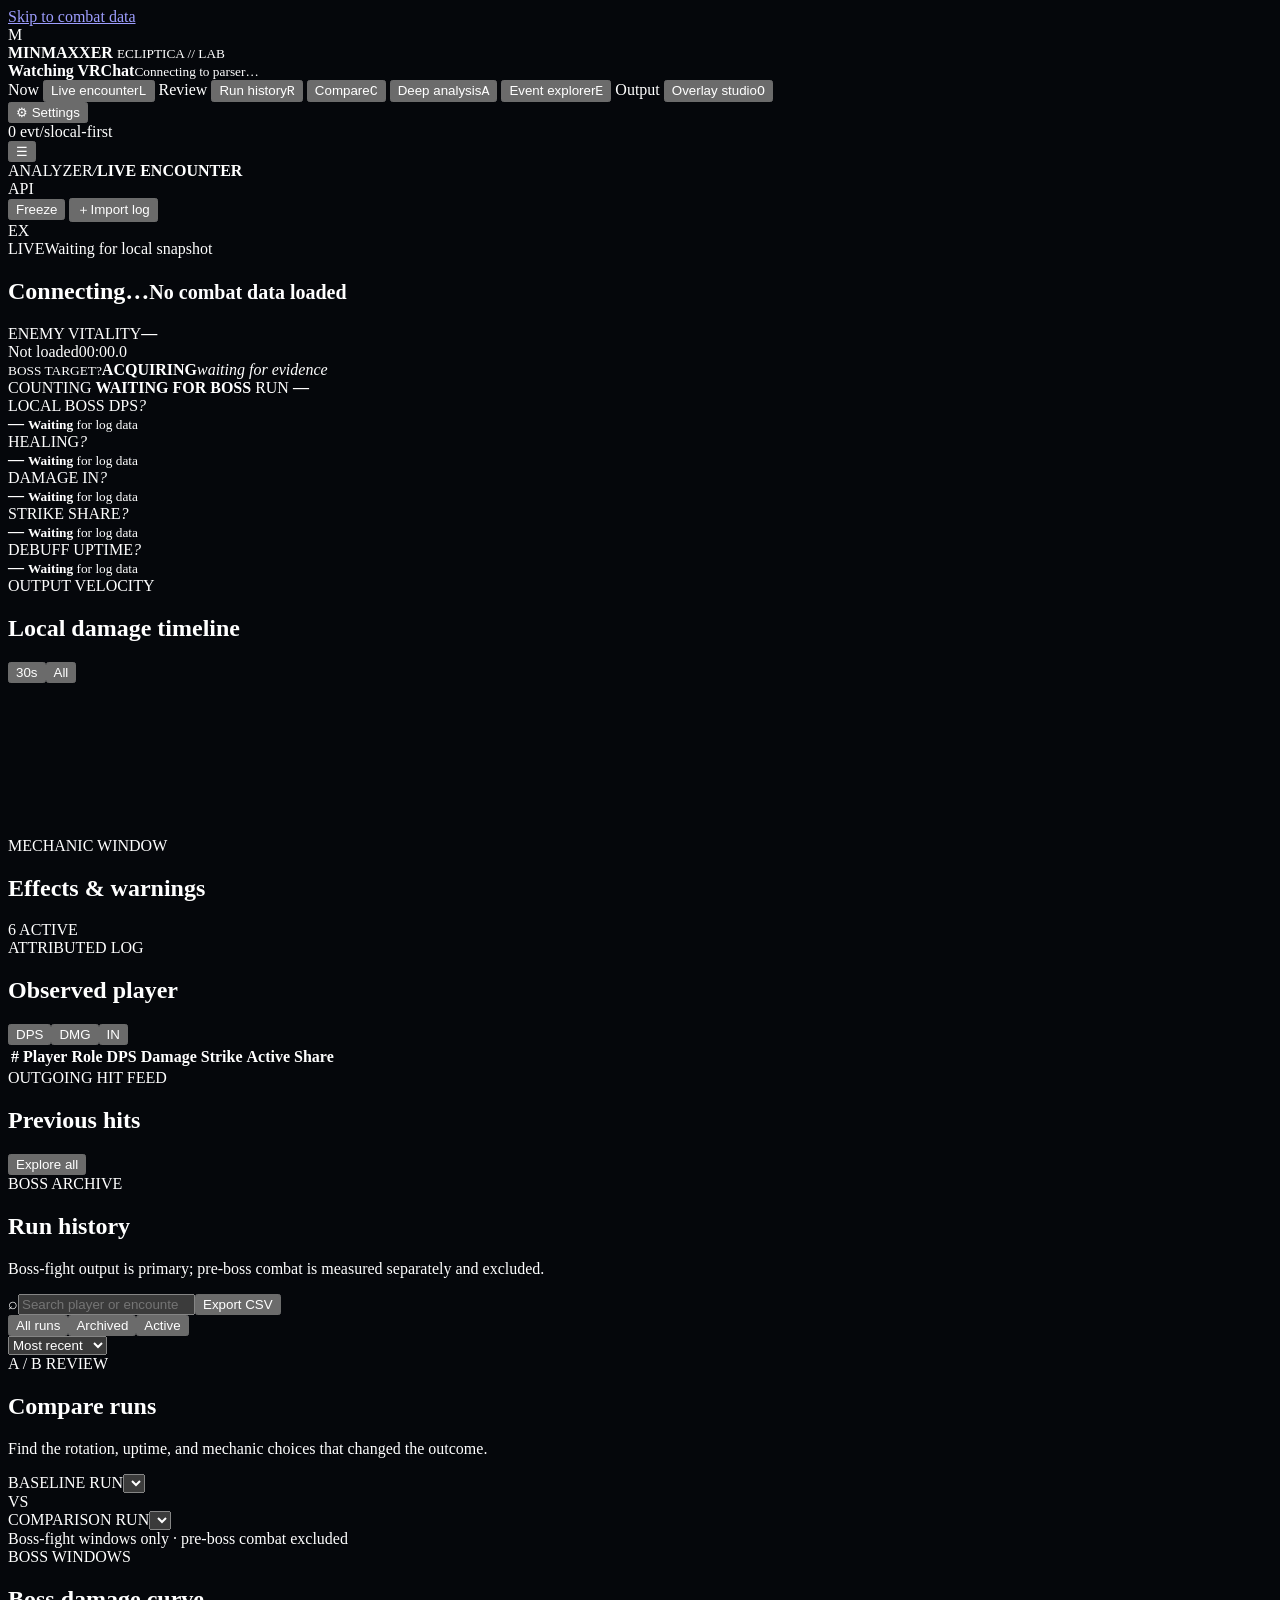
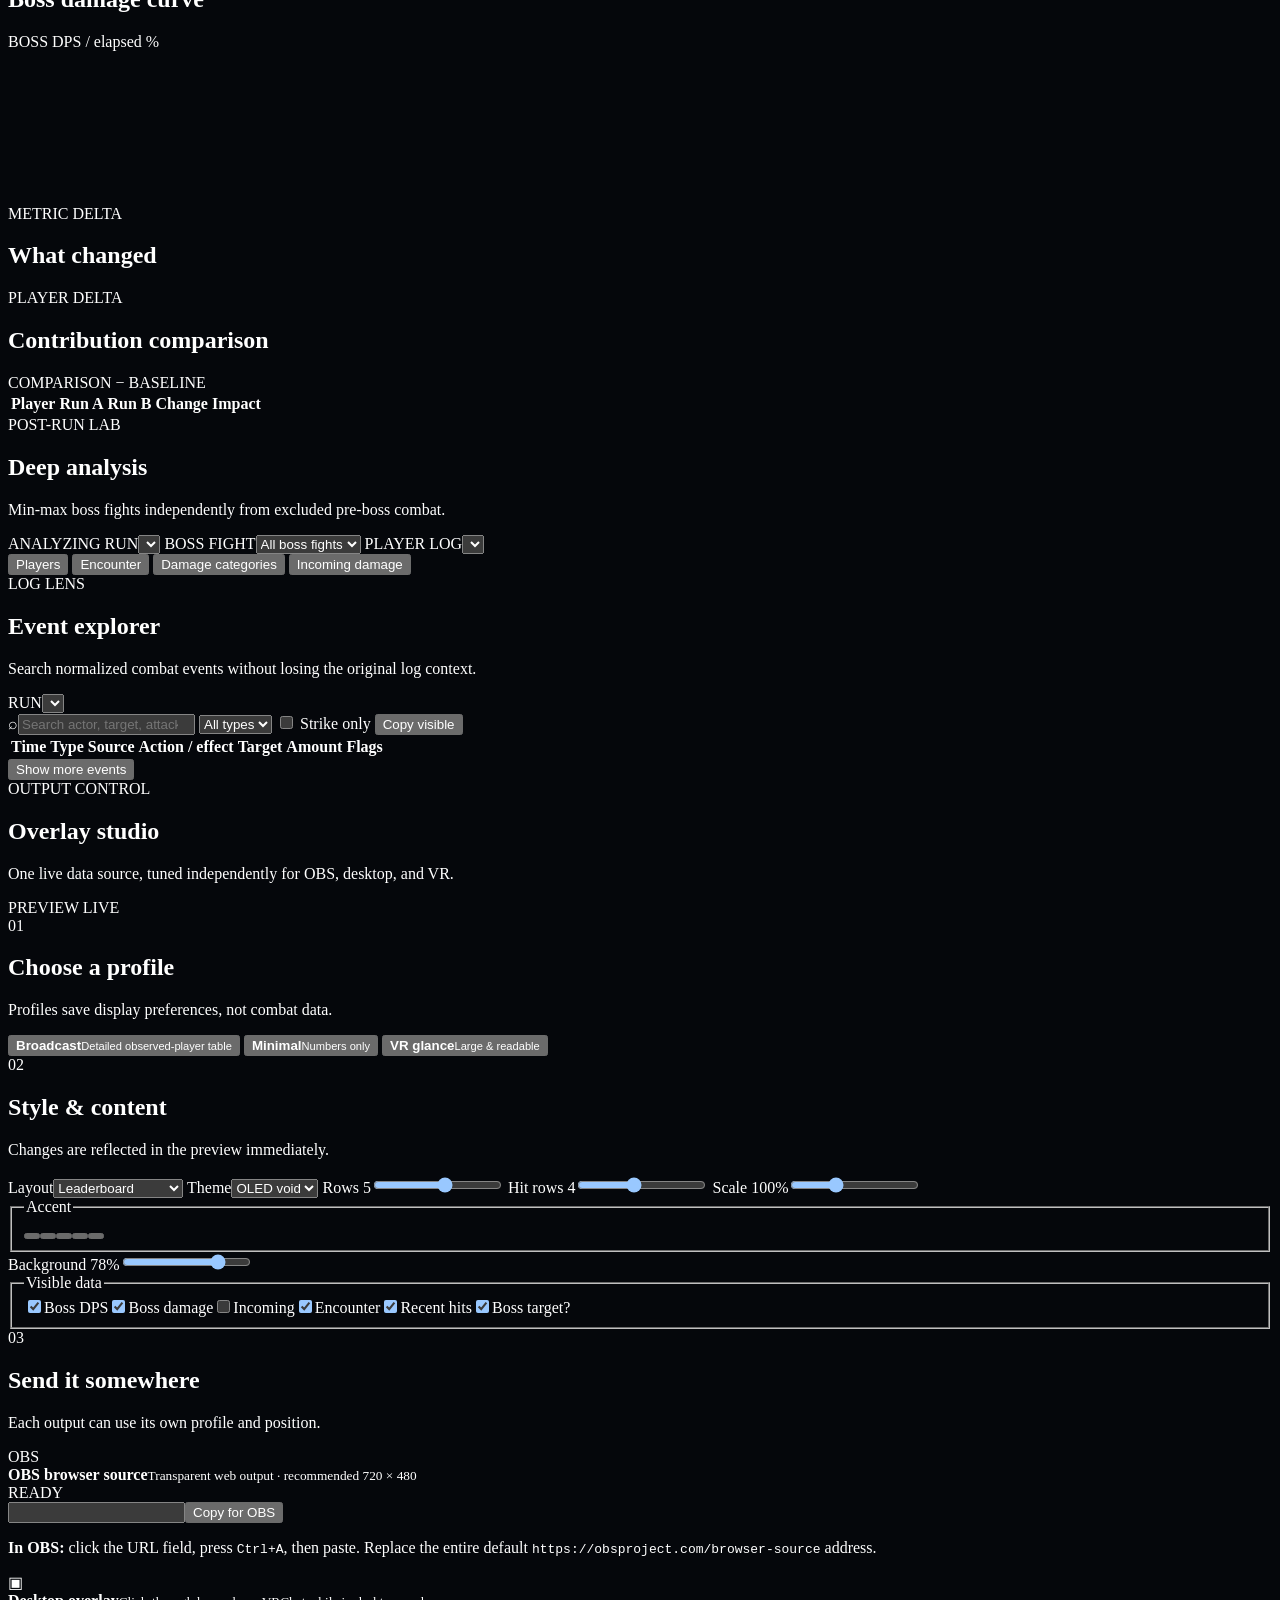
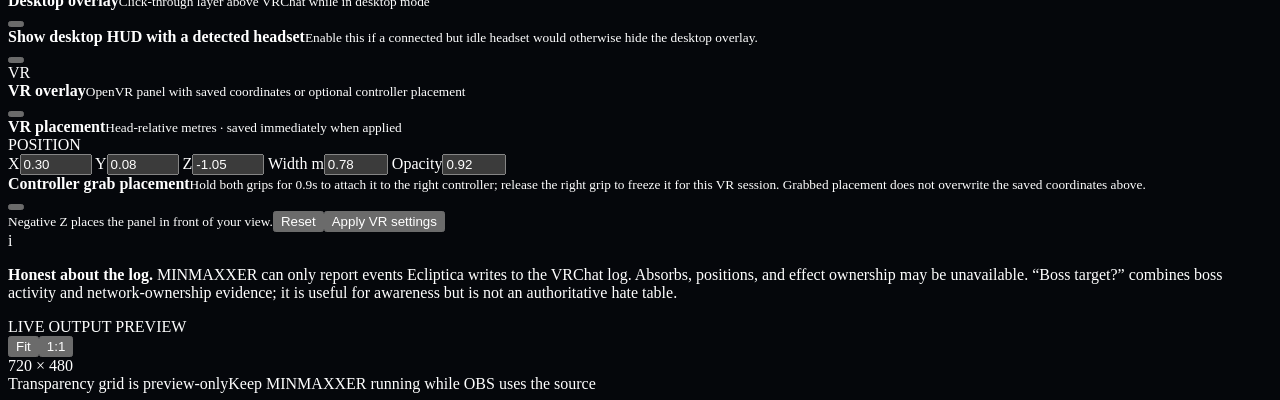
==== ui/index.html @ a49b38ba "Harden OBS overlay idle and reconnect states" ====
<!doctype html>
<html lang="en">
<head>
  <meta charset="utf-8">
  <meta name="viewport" content="width=device-width, initial-scale=1, viewport-fit=cover">
  <meta name="color-scheme" content="dark">
  <meta name="theme-color" content="#080b11">
  <meta name="description" content="MINMAXXER — a lightweight Ecliptica combat analyzer for VRChat.">
  <title>MINMAXXER // Ecliptica Combat Analysis</title>
  <style>html,body{background:#05070b;color-scheme:dark}</style>
  <link rel="stylesheet" href="/style.css">
</head>
<body>
  <a class="skip-link" href="#mainContent">Skip to combat data</a>

  <div id="appShell" class="app-shell">
    <aside class="sidebar" id="sidebar" aria-label="Primary navigation">
      <div class="brand" aria-label="MINMAXXER home">
        <div class="brand-mark" aria-hidden="true"><span>M</span><i></i></div>
        <div>
          <strong>MINMAXXER</strong>
          <small>ECLIPTICA // LAB</small>
        </div>
      </div>

      <div class="source-state" id="sourceState">
        <span class="status-dot" aria-hidden="true"></span>
        <div><strong>Watching VRChat</strong><small id="sourceDetail">Connecting to parser…</small></div>
      </div>

      <nav class="nav-stack">
        <span class="nav-label">Now</span>
        <button class="nav-item active" data-view="live" aria-current="page">
          <span class="nav-glyph live-glyph" aria-hidden="true"></span><span>Live encounter</span><kbd>L</kbd>
        </button>

        <span class="nav-label">Review</span>
        <button class="nav-item" data-view="runs"><span class="nav-glyph history-glyph" aria-hidden="true"></span><span>Run history</span><kbd>R</kbd></button>
        <button class="nav-item" data-view="compare"><span class="nav-glyph compare-glyph" aria-hidden="true"></span><span>Compare</span><kbd>C</kbd></button>
        <button class="nav-item" data-view="analysis"><span class="nav-glyph analysis-glyph" aria-hidden="true"></span><span>Deep analysis</span><kbd>A</kbd></button>
        <button class="nav-item" data-view="events"><span class="nav-glyph events-glyph" aria-hidden="true"></span><span>Event explorer</span><kbd>E</kbd></button>

        <span class="nav-label">Output</span>
        <button class="nav-item" data-view="overlay"><span class="nav-glyph overlay-glyph" aria-hidden="true"></span><span>Overlay studio</span><kbd>O</kbd></button>
      </nav>

      <div class="sidebar-footer">
        <button class="ghost-button full" id="settingsButton"><span aria-hidden="true">⚙</span> Settings</button>
        <div class="build-line"><span id="eventRate">0 evt/s</span><span>local-first</span></div>
      </div>
    </aside>

    <div class="workspace">
      <header class="topbar">
        <button class="icon-button menu-button" id="menuButton" aria-label="Toggle navigation" aria-expanded="false">☰</button>
        <div class="route-title">
          <span>ANALYZER</span><i>/</i><strong id="routeTitle">LIVE ENCOUNTER</strong>
        </div>
        <div class="topbar-actions">
          <div class="mini-status" id="healthStatus" title="Local service status"><span></span> API</div>
          <button class="ghost-button" id="freezeButton" aria-pressed="false"><span class="pause-icon" aria-hidden="true"></span><span class="button-label">Freeze</span></button>
          <button class="primary-button" id="importButton"><span aria-hidden="true">＋</span><span class="button-label">Import log</span></button>
          <input type="file" id="importInput" accept=".txt,.log,.json" hidden>
        </div>
      </header>

      <main id="mainContent" class="main-content" tabindex="-1">
        <section class="app-view active" data-page="live" aria-labelledby="liveTitle">
          <div class="encounter-hero panel">
            <div class="encounter-identity">
              <div class="encounter-icon" aria-hidden="true"><span>EX</span></div>
              <div>
                <div class="eyebrow"><span class="live-badge">LIVE</span><span id="encounterZone">Waiting for local snapshot</span></div>
                <h1 id="liveTitle"><span id="encounterName">Connecting…</span><small id="encounterPhase">No combat data loaded</small></h1>
              </div>
            </div>
            <div class="boss-vitals">
              <div class="boss-meta"><span>ENEMY VITALITY</span><strong id="bossHpText">—</strong></div>
              <div class="boss-bar"><i id="bossHpBar" style="width:0"></i><b id="bossShieldBar" style="width:0"></b></div>
              <div class="boss-sub"><span id="bossHpValue">Not loaded</span><span id="encounterTimer">00:00.0</span></div>
              <div class="focus-widget" id="focusWidget" title="Inferred from boss activity; not authoritative hate"><small>BOSS TARGET?</small><strong>ACQUIRING</strong><em>waiting for evidence</em></div>
            </div>
            <div class="hero-control">
              <span>COUNTING <b id="liveCombatScope">WAITING FOR BOSS</b></span>
              <span>RUN <b id="runNumber">—</b></span>
            </div>
          </div>

          <div class="metric-grid" id="metricGrid">
            <article class="metric-card accent-cyan">
              <div class="metric-label"><span id="partyDpsLabel">LOCAL BOSS DPS</span><i title="Damage per second from this client's Ecliptica log">?</i></div>
              <strong id="partyDps">—</strong>
              <small id="partyDpsDetail"><b id="partyDpsDelta">Waiting</b> for log data</small>
              <div class="spark-bars" id="dpsSpark" aria-hidden="true"></div>
            </article>
            <article class="metric-card accent-mint">
              <div class="metric-label"><span>HEALING</span><i title="Ecliptica logs reviewed so far do not expose reliable healing values">?</i></div>
              <strong id="partyHps">—</strong>
              <small id="healingDetail"><b>Waiting</b> for log data</small>
              <div class="spark-bars" id="hpsSpark" aria-hidden="true"></div>
            </article>
            <article class="metric-card accent-violet">
              <div class="metric-label"><span>DAMAGE IN</span><i title="Incoming damage per second">?</i></div>
              <strong id="damageIn">—</strong>
              <small id="damageInDetail"><b id="avoidableDamage">Waiting</b> for log data</small>
              <div class="spark-bars" id="inSpark" aria-hidden="true"></div>
            </article>
            <article class="metric-card accent-amber">
              <div class="metric-label"><span>STRIKE SHARE</span><i title="Strike damage divided by total outgoing damage">?</i></div>
              <strong id="critRate">—</strong>
              <small id="critDetail"><b>Waiting</b> for log data</small>
              <div class="spark-bars" id="critSpark" aria-hidden="true"></div>
            </article>
            <article class="metric-card accent-rose">
              <div class="metric-label"><span>DEBUFF UPTIME</span><i title="Combined priority debuff uptime">?</i></div>
              <strong id="debuffUptime">—</strong>
              <small id="debuffDetail"><b>Waiting</b> for log data</small>
              <div class="spark-bars" id="debuffSpark" aria-hidden="true"></div>
            </article>
          </div>

          <div class="live-grid">
            <article class="panel chart-panel span-2">
              <header class="panel-header">
                <div><span class="eyebrow">OUTPUT VELOCITY</span><h2>Local damage timeline</h2></div>
                <div class="segmented chart-range" role="group" aria-label="Chart time range">
                  <button data-range="30">30s</button><button class="active" data-range="all">All</button>
                </div>
              </header>
              <div class="chart-legend" id="timelineLegend"></div>
              <div class="canvas-wrap"><canvas id="liveChart" role="img" aria-label="Local damage over the current encounter"></canvas><div class="chart-crosshair" id="chartTooltip" hidden></div></div>
            </article>

            <article class="panel mechanics-panel">
              <header class="panel-header"><div><span class="eyebrow">MECHANIC WINDOW</span><h2>Effects & warnings</h2></div><span class="tiny-counter" id="effectCount">6 ACTIVE</span></header>
              <div class="effect-list" id="effectList"></div>
            </article>

            <article class="panel party-panel span-2">
              <header class="panel-header">
                <div><span class="eyebrow">ATTRIBUTED LOG</span><h2>Observed player</h2></div>
                <div class="table-mode" role="group" aria-label="Observed player metric"><button class="active" data-party-metric="dps">DPS</button><button data-party-metric="damage">DMG</button><button data-party-metric="incoming">IN</button></div>
              </header>
              <div class="data-table-wrap">
                <table class="data-table party-table">
                  <thead><tr><th>#</th><th>Player</th><th>Role</th><th class="numeric">DPS</th><th class="numeric">Damage</th><th class="numeric">Strike</th><th class="numeric">Active</th><th>Share</th></tr></thead>
                  <tbody id="partyTableBody"></tbody>
                </table>
              </div>
            </article>

            <article class="panel feed-panel">
              <header class="panel-header"><div><span class="eyebrow">OUTGOING HIT FEED</span><h2>Previous hits</h2></div><button class="text-button" data-jump="events">Explore all</button></header>
              <div class="event-feed" id="eventFeed"></div>
            </article>
          </div>
        </section>

        <section class="app-view" data-page="runs" aria-labelledby="runsTitle">
          <div class="page-heading">
            <div><span class="eyebrow">BOSS ARCHIVE</span><h1 id="runsTitle">Run history</h1><p>Boss-fight output is primary; pre-boss combat is measured separately and excluded.</p></div>
            <div class="heading-tools"><label class="search-field"><span aria-hidden="true">⌕</span><input id="runSearch" type="search" placeholder="Search player or encounter" aria-label="Search run history"></label><button class="ghost-button" id="exportRunsButton">Export CSV</button></div>
          </div>
          <div class="summary-strip" id="runSummaryStrip"></div>
          <div class="history-layout">
            <article class="panel run-list-panel">
              <div class="filter-row">
                <div class="filter-chips" role="group" aria-label="Run archive-state filter"><button class="active" data-run-filter="all">All runs</button><button data-run-filter="closed">Archived</button><button data-run-filter="ongoing">Active</button></div>
                <select id="runSort" aria-label="Sort run history"><option value="recent">Most recent</option><option value="dps">Highest DPS</option><option value="duration">Fastest</option></select>
              </div>
              <div id="runList" class="run-list"></div>
            </article>
            <aside class="panel run-inspector" id="runInspector" aria-label="Selected run details"></aside>
          </div>
        </section>

        <section class="app-view" data-page="compare" aria-labelledby="compareTitle">
          <div class="page-heading">
            <div><span class="eyebrow">A / B REVIEW</span><h1 id="compareTitle">Compare runs</h1><p>Find the rotation, uptime, and mechanic choices that changed the outcome.</p></div>
          </div>
          <div class="compare-picker panel">
            <label><span>BASELINE RUN</span><select id="compareA"></select></label>
            <div class="versus-mark">VS</div>
            <label><span>COMPARISON RUN</span><select id="compareB"></select></label>
          </div>
          <div class="scope-note" id="compareScopeNote">Boss-fight windows only · pre-boss combat excluded</div>
          <div class="compare-summary" id="compareSummary"></div>
          <div class="compare-layout">
            <article class="panel chart-panel">
              <header class="panel-header"><div><span class="eyebrow">BOSS WINDOWS</span><h2>Boss damage curve</h2></div><span class="unit-label">BOSS DPS / elapsed %</span></header>
              <div class="chart-legend" id="compareLegend"></div>
              <div class="canvas-wrap compare-canvas"><canvas id="compareChart" role="img" aria-label="Damage curves for two selected runs"></canvas></div>
            </article>
            <article class="panel compare-table-panel">
              <header class="panel-header"><div><span class="eyebrow">METRIC DELTA</span><h2>What changed</h2></div></header>
              <div id="compareTable"></div>
            </article>
          </div>
          <article class="panel player-delta-panel">
            <header class="panel-header"><div><span class="eyebrow">PLAYER DELTA</span><h2>Contribution comparison</h2></div><span class="unit-label">COMPARISON − BASELINE</span></header>
            <div class="data-table-wrap"><table class="data-table"><thead><tr><th>Player</th><th class="numeric">Run A</th><th class="numeric">Run B</th><th class="numeric">Change</th><th>Impact</th></tr></thead><tbody id="playerDeltaBody"></tbody></table></div>
          </article>
        </section>

        <section class="app-view" data-page="analysis" aria-labelledby="analysisTitle">
          <div class="page-heading analysis-heading">
            <div><span class="eyebrow">POST-RUN LAB</span><h1 id="analysisTitle">Deep analysis</h1><p>Min-max boss fights independently from excluded pre-boss combat.</p></div>
            <div class="analysis-selectors">
              <label class="run-selector"><span>ANALYZING RUN</span><select id="analysisRunSelect"></select></label>
              <label class="run-selector" id="analysisEncounterControl"><span>BOSS FIGHT</span><select id="analysisEncounterSelect"><option value="all-bosses">All boss fights</option></select></label>
              <label class="run-selector" id="analysisPlayerControl"><span>PLAYER LOG</span><select id="analysisPlayerSelect"></select></label>
            </div>
          </div>
          <nav class="analysis-tabs" aria-label="Analysis breakdowns">
            <button class="active" data-analysis-tab="players">Players</button>
            <button data-analysis-tab="encounter">Encounter</button>
            <button data-analysis-tab="attacks">Damage categories</button>
            <button data-analysis-tab="incoming">Incoming damage</button>
          </nav>
          <div id="analysisContent"></div>
        </section>

        <section class="app-view" data-page="events" aria-labelledby="eventsTitle">
          <div class="page-heading">
            <div><span class="eyebrow">LOG LENS</span><h1 id="eventsTitle">Event explorer</h1><p>Search normalized combat events without losing the original log context.</p></div>
            <label class="run-selector"><span>RUN</span><select id="eventRunSelect"></select></label>
          </div>
          <div class="event-toolbar panel">
            <label class="search-field wide"><span aria-hidden="true">⌕</span><input id="eventSearch" type="search" placeholder="Search actor, target, attack, buff…" aria-label="Search combat events"></label>
            <select id="eventTypeFilter" aria-label="Filter event type"><option value="all">All types</option><option value="damage">Damage</option><option value="heal">Healing</option><option value="buff">Buffs</option><option value="debuff">Debuffs</option><option value="death">Deaths</option><option value="system">System</option></select>
            <label class="toggle-label"><input type="checkbox" id="strikeOnly"><span></span> Strike only</label>
            <button class="ghost-button" id="copyEventsButton">Copy visible</button>
          </div>
          <div class="event-statline" id="eventStatline"></div>
          <article class="panel raw-events-panel">
            <div class="data-table-wrap"><table class="data-table event-table"><thead><tr><th>Time</th><th>Type</th><th>Source</th><th>Action / effect</th><th>Target</th><th class="numeric">Amount</th><th>Flags</th></tr></thead><tbody id="eventTableBody"></tbody></table></div>
            <button class="load-more" id="loadMoreEvents">Show more events</button>
          </article>
        </section>

        <section class="app-view" data-page="overlay" aria-labelledby="overlayTitle">
          <div class="page-heading">
            <div><span class="eyebrow">OUTPUT CONTROL</span><h1 id="overlayTitle">Overlay studio</h1><p>One live data source, tuned independently for OBS, desktop, and VR.</p></div>
            <div class="output-live"><span></span> PREVIEW LIVE</div>
          </div>
          <div class="overlay-studio">
            <div class="overlay-controls">
              <article class="panel control-section">
                <header><span class="step-index">01</span><div><h2>Choose a profile</h2><p>Profiles save display preferences, not combat data.</p></div></header>
                <div class="profile-grid" id="profileGrid">
                  <button class="profile-card active" data-profile="broadcast"><i class="profile-preview broadcast-preview"></i><strong>Broadcast</strong><small>Detailed observed-player table</small></button>
                  <button class="profile-card" data-profile="minimal"><i class="profile-preview minimal-preview"></i><strong>Minimal</strong><small>Numbers only</small></button>
                  <button class="profile-card" data-profile="vr"><i class="profile-preview vr-preview"></i><strong>VR glance</strong><small>Large & readable</small></button>
                </div>
              </article>

              <article class="panel control-section">
                <header><span class="step-index">02</span><div><h2>Style & content</h2><p>Changes are reflected in the preview immediately.</p></div></header>
                <div class="control-grid">
                  <label><span>Layout</span><select id="overlayLayout"><option value="leaderboard">Leaderboard</option><option value="compact">Compact rows</option><option value="ticker">Horizontal ticker</option><option value="hits">Ultra-compact hits</option></select></label>
                  <label><span>Theme</span><select id="overlayTheme"><option value="void">OLED void</option><option value="glass">Dark glass</option></select></label>
                  <label><span>Rows <output id="overlayRowsValue">5</output></span><input type="range" id="overlayRows" min="1" max="8" value="5"></label>
                  <label><span>Hit rows <output id="overlayHitRowsValue">4</output></span><input type="range" id="overlayHitRows" min="1" max="8" value="4"></label>
                  <label><span>Scale <output id="overlayScaleValue">100%</output></span><input type="range" id="overlayScale" min="70" max="160" step="5" value="100"></label>
                  <fieldset><legend>Accent</legend><div class="color-options" id="accentOptions"><button class="active" data-accent="cyan" style="--swatch:#54e6ff" aria-label="Cyan"></button><button data-accent="mint" style="--swatch:#65f2b8" aria-label="Mint"></button><button data-accent="violet" style="--swatch:#ad8cff" aria-label="Violet"></button><button data-accent="amber" style="--swatch:#ffc45c" aria-label="Amber"></button><button data-accent="rose" style="--swatch:#ff719a" aria-label="Rose"></button></div></fieldset>
                  <label class="bg-control"><span>Background <output id="overlayBgValue">78%</output></span><input type="range" id="overlayBg" min="0" max="100" value="78"></label>
                </div>
                <fieldset class="show-options"><legend>Visible data</legend><label><input type="checkbox" value="dps" checked><span></span>Boss DPS</label><label><input type="checkbox" value="damage" checked><span></span>Boss damage</label><label><input type="checkbox" value="incoming"><span></span>Incoming</label><label><input type="checkbox" value="encounter" checked><span></span>Encounter</label><label><input type="checkbox" value="hits" checked><span></span>Recent hits</label><label><input type="checkbox" value="focus" checked><span></span>Boss target?</label></fieldset>
              </article>

              <article class="panel control-section output-section">
                <header><span class="step-index">03</span><div><h2>Send it somewhere</h2><p>Each output can use its own profile and position.</p></div></header>
                <div class="output-cards">
                  <div class="output-card obs-card"><div class="output-icon">OBS</div><div><strong>OBS browser source</strong><small>Transparent web output · recommended 720 × 480</small></div><span class="ready-pill">READY</span></div>
                  <div class="url-copy"><input id="obsUrl" readonly aria-label="OBS browser source URL"><button id="copyObsUrl">Copy for OBS</button></div>
                  <p class="obs-paste-hint"><strong>In OBS:</strong> click the URL field, press <kbd>Ctrl+A</kbd>, then paste. Replace the entire default <code>https://obsproject.com/browser-source</code> address.</p>
                  <div class="output-card"><div class="output-icon desktop-icon">▣</div><div><strong>Desktop overlay</strong><small>Click-through layer above VRChat while in desktop mode</small></div><button class="switch" id="desktopOverlayToggle" role="switch" aria-checked="false"><i></i></button></div>
                  <div class="grab-control"><div><strong>Show desktop HUD with a detected headset</strong><small>Enable this if a connected but idle headset would otherwise hide the desktop overlay.</small></div><button class="switch" id="desktopHeadsetToggle" type="button" role="switch" aria-checked="false" aria-label="Show desktop overlay when a headset is detected"><i></i></button></div>
                  <div class="output-card"><div class="output-icon vr-icon">VR</div><div><strong>VR overlay</strong><small id="vrOverlayStatus">OpenVR panel with saved coordinates or optional controller placement</small></div><button class="switch" id="vrOverlayToggle" role="switch" aria-checked="false"><i></i></button></div>
                  <div class="vr-placement" id="vrPlacementControls">
                    <div class="placement-heading"><div><strong>VR placement</strong><small>Head-relative metres · saved immediately when applied</small></div><span>POSITION</span></div>
                    <div class="placement-grid">
                      <label><span>X</span><input id="vrX" type="number" min="-3" max="3" step="0.01" value="0.30"></label>
                      <label><span>Y</span><input id="vrY" type="number" min="-3" max="3" step="0.01" value="0.08"></label>
                      <label><span>Z</span><input id="vrZ" type="number" min="-5" max="-0.1" step="0.01" value="-1.05"></label>
                      <label><span>Width m</span><input id="vrWidth" type="number" min="0.2" max="3" step="0.01" value="0.78"></label>
                      <label><span>Opacity</span><input id="vrOpacity" type="number" min="0.1" max="1" step="0.01" value="0.92"></label>
                    </div>
                    <div class="grab-control">
                      <div><strong>Controller grab placement</strong><small>Hold both grips for 0.9s to attach it to the right controller; release the right grip to freeze it for this VR session. Grabbed placement does not overwrite the saved coordinates above.</small></div>
                      <button class="switch" id="vrGrabToggle" type="button" role="switch" aria-checked="false" aria-label="Enable VR controller grab placement"><i></i></button>
                    </div>
                    <div class="placement-actions"><small>Negative Z places the panel in front of your view.</small><button class="ghost-button" id="resetVrPlacement" type="button">Reset</button><button class="primary-button" id="saveVrPlacement" type="button">Apply VR settings</button></div>
                  </div>
                </div>
              </article>

              <aside class="capability-note">
                <span aria-hidden="true">i</span><p><strong>Honest about the log.</strong> MINMAXXER can only report events Ecliptica writes to the VRChat log. Absorbs, positions, and effect ownership may be unavailable. “Boss target?” combines boss activity and network-ownership evidence; it is useful for awareness but is not an authoritative hate table.</p>
              </aside>
            </div>

            <div class="preview-column">
              <div class="preview-toolbar"><span>LIVE OUTPUT PREVIEW</span><div><button id="previewFit" class="active">Fit</button><button id="previewOneToOne">1:1</button></div></div>
              <div class="overlay-stage" id="overlayStage">
                <div id="studioOverlayPreview" class="embedded-overlay"></div>
                <span class="stage-size">720 × 480</span>
              </div>
              <div class="preview-hints"><span><i></i> Transparency grid is preview-only</span><span>Keep MINMAXXER running while OBS uses the source</span></div>
            </div>
          </div>
        </section>
      </main>
    </div>
  </div>

  <div id="overlayRoot" class="overlay-root" aria-live="polite"></div>

  <dialog id="settingsDialog" class="settings-dialog">
    <form method="dialog">
      <header><div><span class="eyebrow">LOCAL CONFIGURATION</span><h2>Settings</h2></div><button class="icon-button" value="cancel" aria-label="Close settings">×</button></header>
      <div class="settings-body">
        <label><span>VRChat log folder</span><div class="path-input"><input id="logPath" placeholder="Auto-detect from VRChat"><button type="button" id="detectLogButton">Auto-detect</button></div><small>New output_log files are selected automatically.</small></label>
        <label><span>Recent-log import window</span><input id="importDays" type="number" min="1" max="30" step="1" value="3"><small>How many previous days are scanned when automatic importing is enabled.</small></label>
        <label class="toggle-row"><div><span>Automatically import recent logs</span><small>Scans the configured VRChat folder on startup.</small></div><button type="button" class="switch active" id="autoImportToggle" role="switch" aria-checked="true"><i></i></button></label>
        <label class="toggle-row"><div><span>Launch minimized</span><small>Start in the background with overlays still available.</small></div><button type="button" class="switch" id="launchMinimizedToggle" role="switch" aria-checked="false"><i></i></button></label>
        <label class="toggle-row"><div><span>Minimize to tray</span><small>Keep log monitoring active when the main window closes.</small></div><button type="button" class="switch active" id="minimizeTrayToggle" role="switch" aria-checked="true"><i></i></button></label>
      </div>
      <footer><span id="settingsStatus"></span><button value="cancel" class="ghost-button">Cancel</button><button type="button" id="saveSettings" class="primary-button">Save settings</button></footer>
    </form>
  </dialog>

  <div class="toast-region" id="toastRegion" aria-live="polite" aria-atomic="true"></div>
  <script src="/app.js" defer></script>
</body>
</html>
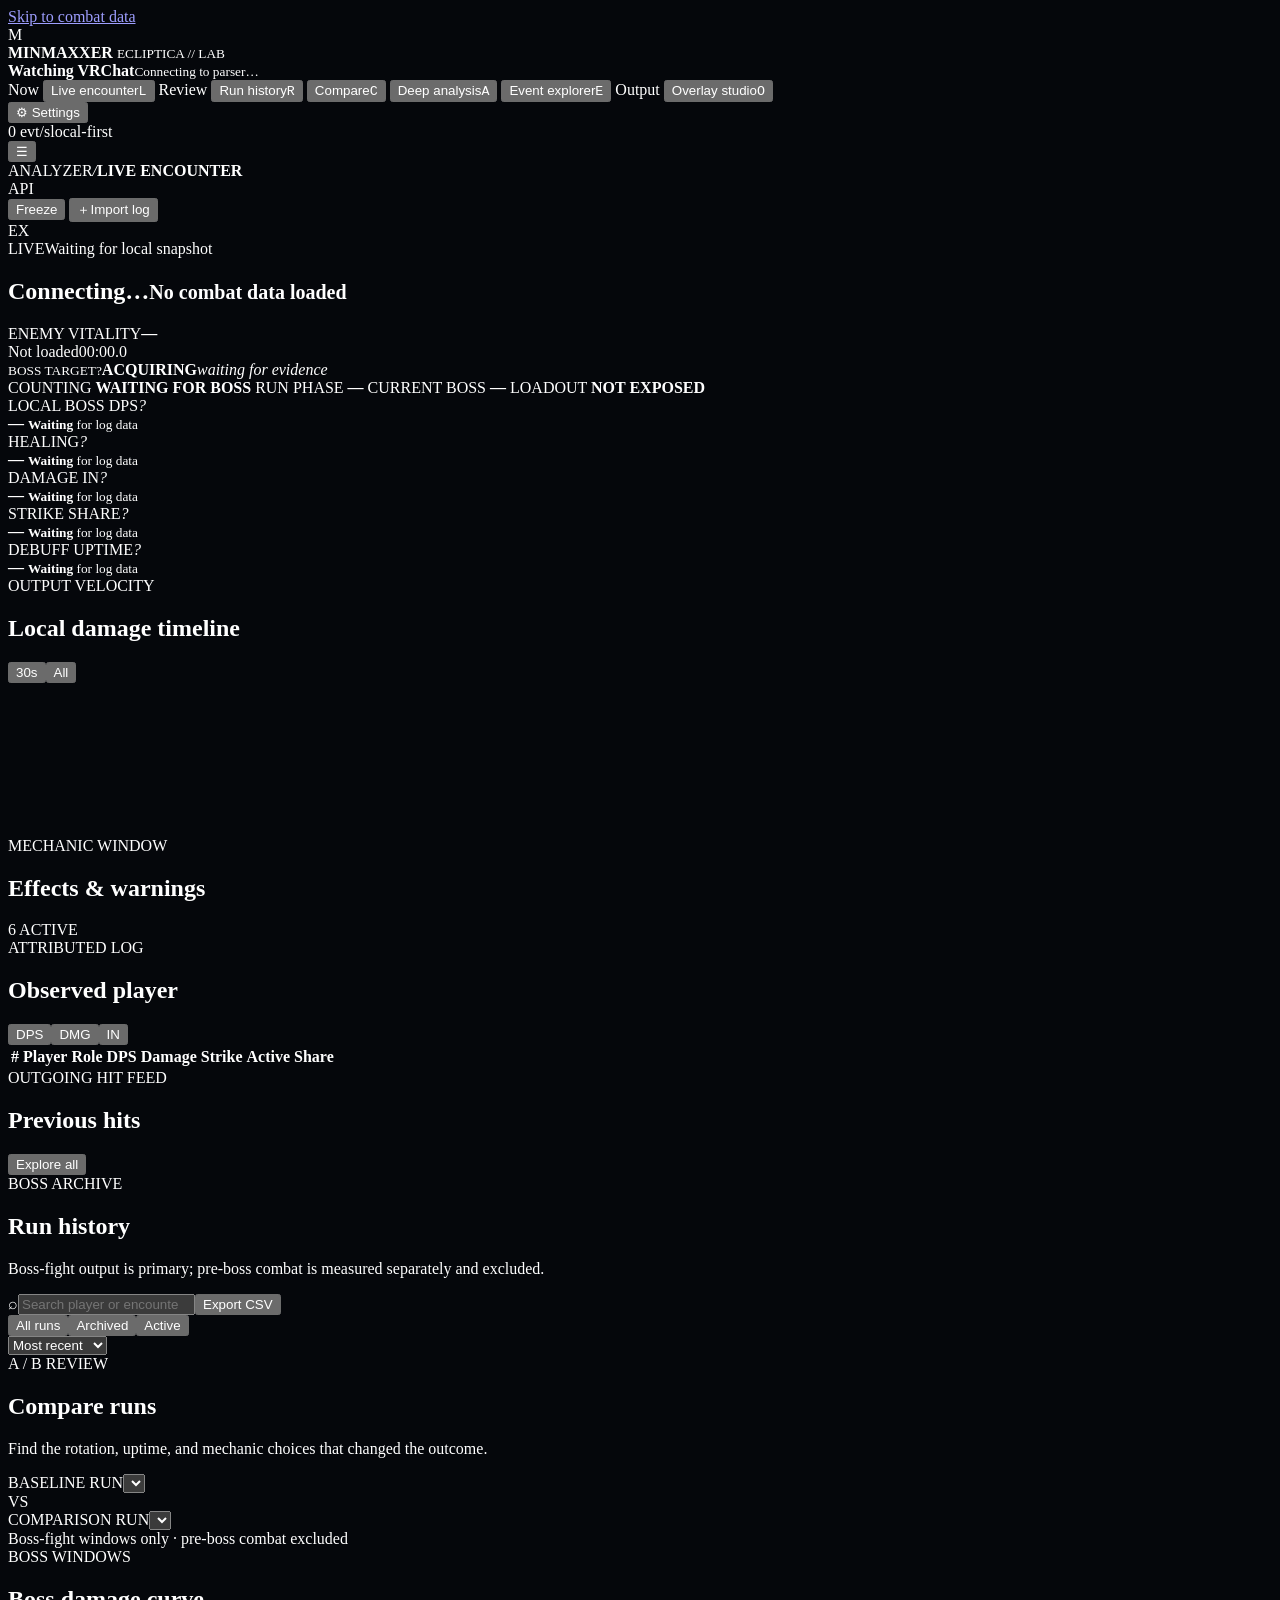
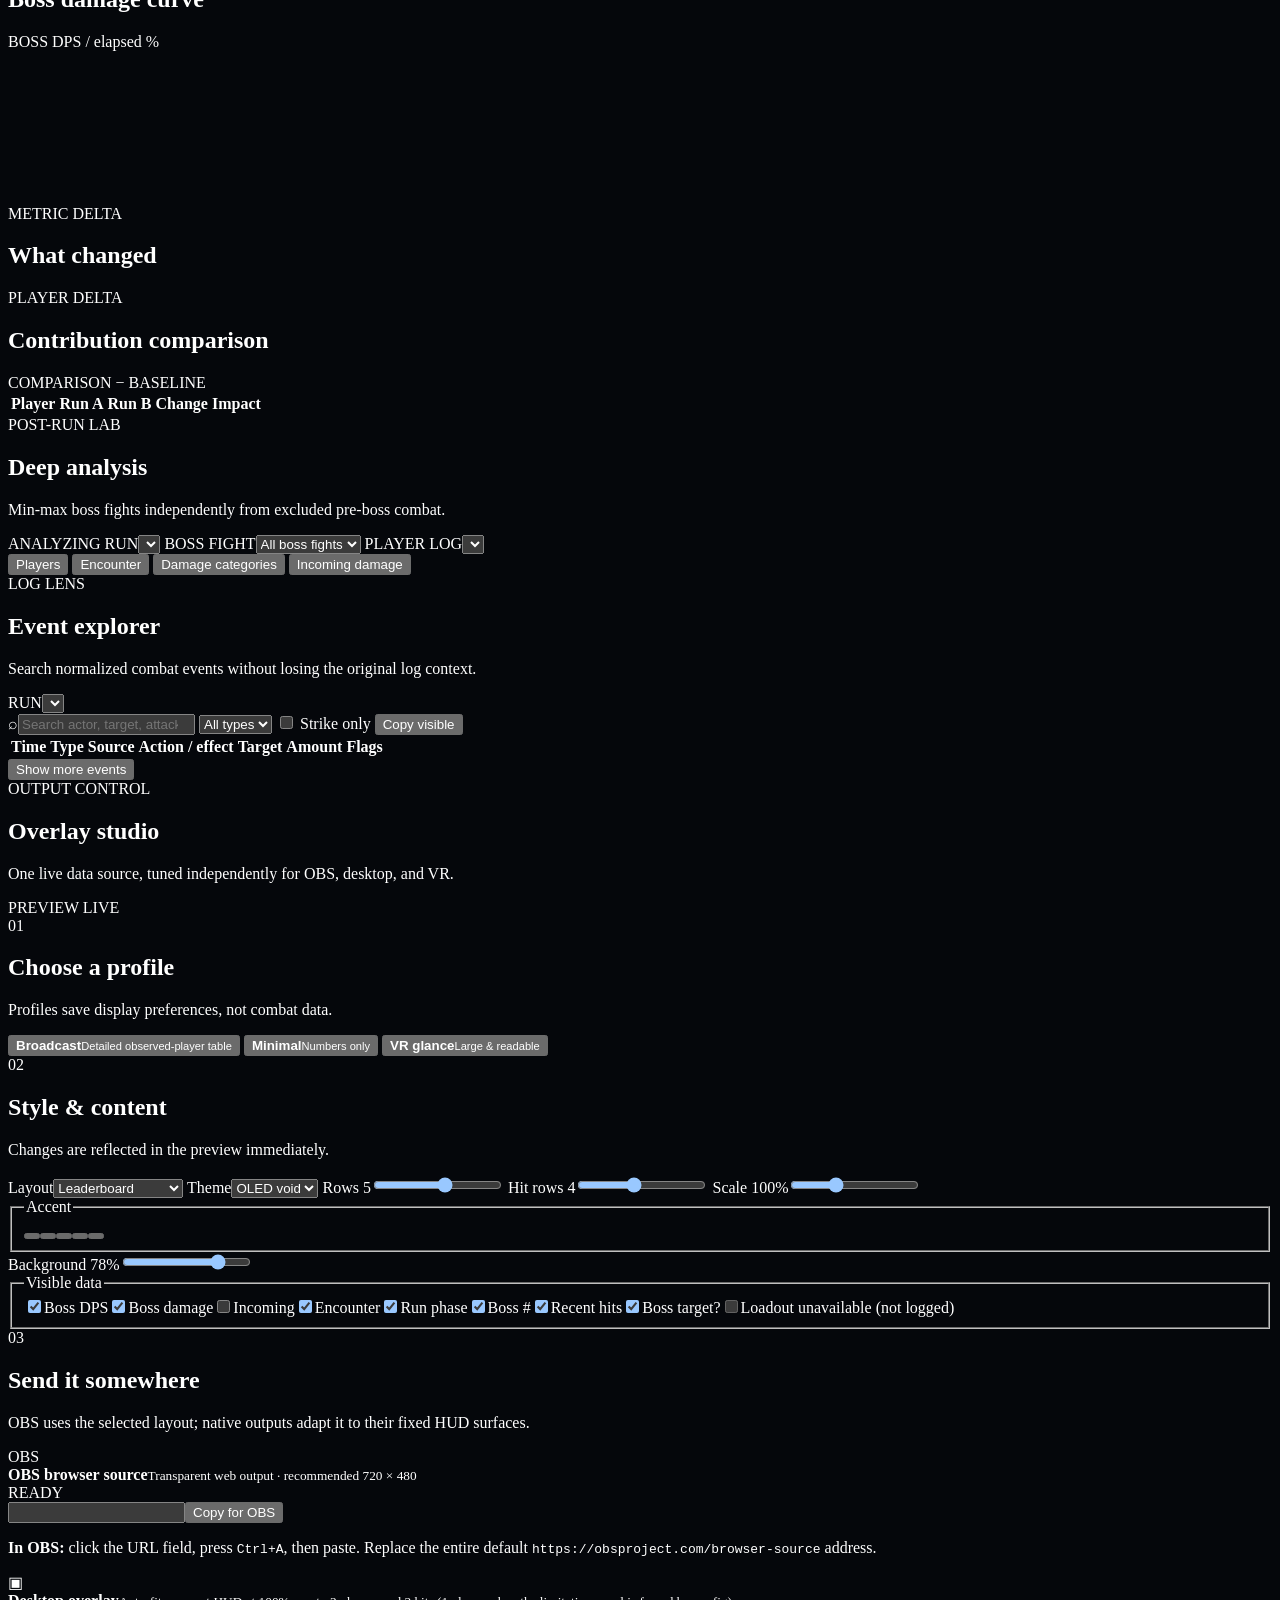
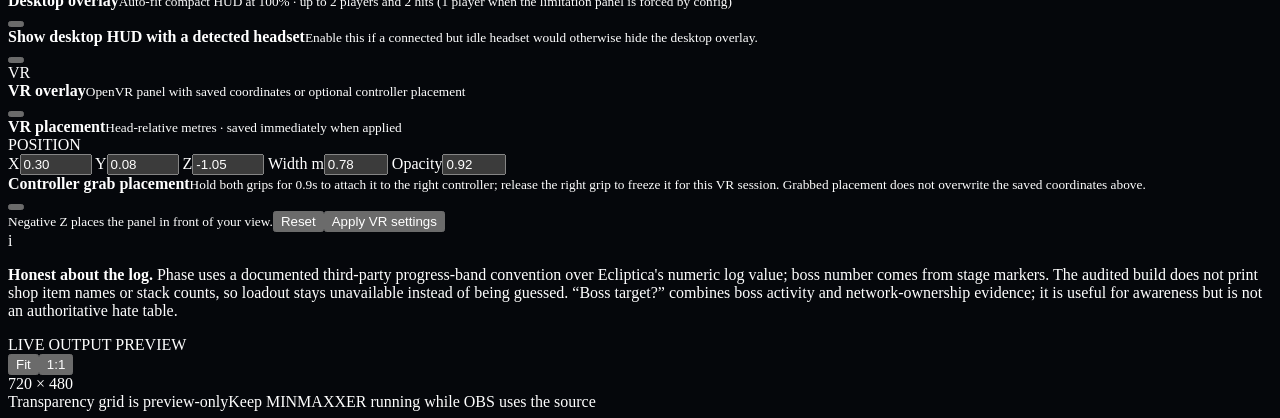
==== commit e0fc46fa: "Add live Ecliptica run context" ====
--- a/ui/index.html
+++ b/ui/index.html
@@ -82,7 +82,9 @@
             </div>
             <div class="hero-control">
               <span>COUNTING <b id="liveCombatScope">WAITING FOR BOSS</b></span>
-              <span>RUN <b id="runNumber">—</b></span>
+              <span>RUN PHASE <b id="runPhase">—</b></span>
+              <span>CURRENT BOSS <b id="bossNumber">—</b></span>
+              <span>LOADOUT <b id="loadoutStatus">NOT EXPOSED</b></span>
             </div>
           </div>
 
@@ -265,16 +267,16 @@
                   <fieldset><legend>Accent</legend><div class="color-options" id="accentOptions"><button class="active" data-accent="cyan" style="--swatch:#54e6ff" aria-label="Cyan"></button><button data-accent="mint" style="--swatch:#65f2b8" aria-label="Mint"></button><button data-accent="violet" style="--swatch:#ad8cff" aria-label="Violet"></button><button data-accent="amber" style="--swatch:#ffc45c" aria-label="Amber"></button><button data-accent="rose" style="--swatch:#ff719a" aria-label="Rose"></button></div></fieldset>
                   <label class="bg-control"><span>Background <output id="overlayBgValue">78%</output></span><input type="range" id="overlayBg" min="0" max="100" value="78"></label>
                 </div>
-                <fieldset class="show-options"><legend>Visible data</legend><label><input type="checkbox" value="dps" checked><span></span>Boss DPS</label><label><input type="checkbox" value="damage" checked><span></span>Boss damage</label><label><input type="checkbox" value="incoming"><span></span>Incoming</label><label><input type="checkbox" value="encounter" checked><span></span>Encounter</label><label><input type="checkbox" value="hits" checked><span></span>Recent hits</label><label><input type="checkbox" value="focus" checked><span></span>Boss target?</label></fieldset>
+                <fieldset class="show-options"><legend>Visible data</legend><label><input type="checkbox" value="dps" checked><span></span>Boss DPS</label><label><input type="checkbox" value="damage" checked><span></span>Boss damage</label><label><input type="checkbox" value="incoming"><span></span>Incoming</label><label><input type="checkbox" value="encounter" checked><span></span>Encounter</label><label><input type="checkbox" value="phase" checked><span></span>Run phase</label><label><input type="checkbox" value="boss" checked><span></span>Boss #</label><label><input type="checkbox" value="hits" checked><span></span>Recent hits</label><label><input type="checkbox" value="focus" checked><span></span>Boss target?</label><label title="The audited Ecliptica log does not expose shop item names or stack counts, so this cannot be enabled automatically."><input type="checkbox" value="loadout" disabled><span></span>Loadout unavailable (not logged)</label></fieldset>
               </article>
 
               <article class="panel control-section output-section">
-                <header><span class="step-index">03</span><div><h2>Send it somewhere</h2><p>Each output can use its own profile and position.</p></div></header>
+                <header><span class="step-index">03</span><div><h2>Send it somewhere</h2><p>OBS uses the selected layout; native outputs adapt it to their fixed HUD surfaces.</p></div></header>
                 <div class="output-cards">
                   <div class="output-card obs-card"><div class="output-icon">OBS</div><div><strong>OBS browser source</strong><small>Transparent web output · recommended 720 × 480</small></div><span class="ready-pill">READY</span></div>
                   <div class="url-copy"><input id="obsUrl" readonly aria-label="OBS browser source URL"><button id="copyObsUrl">Copy for OBS</button></div>
                   <p class="obs-paste-hint"><strong>In OBS:</strong> click the URL field, press <kbd>Ctrl+A</kbd>, then paste. Replace the entire default <code>https://obsproject.com/browser-source</code> address.</p>
-                  <div class="output-card"><div class="output-icon desktop-icon">▣</div><div><strong>Desktop overlay</strong><small>Click-through layer above VRChat while in desktop mode</small></div><button class="switch" id="desktopOverlayToggle" role="switch" aria-checked="false"><i></i></button></div>
+                  <div class="output-card"><div class="output-icon desktop-icon">▣</div><div><strong>Desktop overlay</strong><small>Auto-fit compact HUD at 100% · up to 2 players and 2 hits (1 player when the limitation panel is forced by config)</small></div><button class="switch" id="desktopOverlayToggle" role="switch" aria-checked="false"><i></i></button></div>
                   <div class="grab-control"><div><strong>Show desktop HUD with a detected headset</strong><small>Enable this if a connected but idle headset would otherwise hide the desktop overlay.</small></div><button class="switch" id="desktopHeadsetToggle" type="button" role="switch" aria-checked="false" aria-label="Show desktop overlay when a headset is detected"><i></i></button></div>
                   <div class="output-card"><div class="output-icon vr-icon">VR</div><div><strong>VR overlay</strong><small id="vrOverlayStatus">OpenVR panel with saved coordinates or optional controller placement</small></div><button class="switch" id="vrOverlayToggle" role="switch" aria-checked="false"><i></i></button></div>
                   <div class="vr-placement" id="vrPlacementControls">
@@ -296,7 +298,7 @@
               </article>
 
               <aside class="capability-note">
-                <span aria-hidden="true">i</span><p><strong>Honest about the log.</strong> MINMAXXER can only report events Ecliptica writes to the VRChat log. Absorbs, positions, and effect ownership may be unavailable. “Boss target?” combines boss activity and network-ownership evidence; it is useful for awareness but is not an authoritative hate table.</p>
+                <span aria-hidden="true">i</span><p><strong>Honest about the log.</strong> Phase uses a documented third-party progress-band convention over Ecliptica's numeric log value; boss number comes from stage markers. The audited build does not print shop item names or stack counts, so loadout stays unavailable instead of being guessed. “Boss target?” combines boss activity and network-ownership evidence; it is useful for awareness but is not an authoritative hate table.</p>
               </aside>
             </div>
 
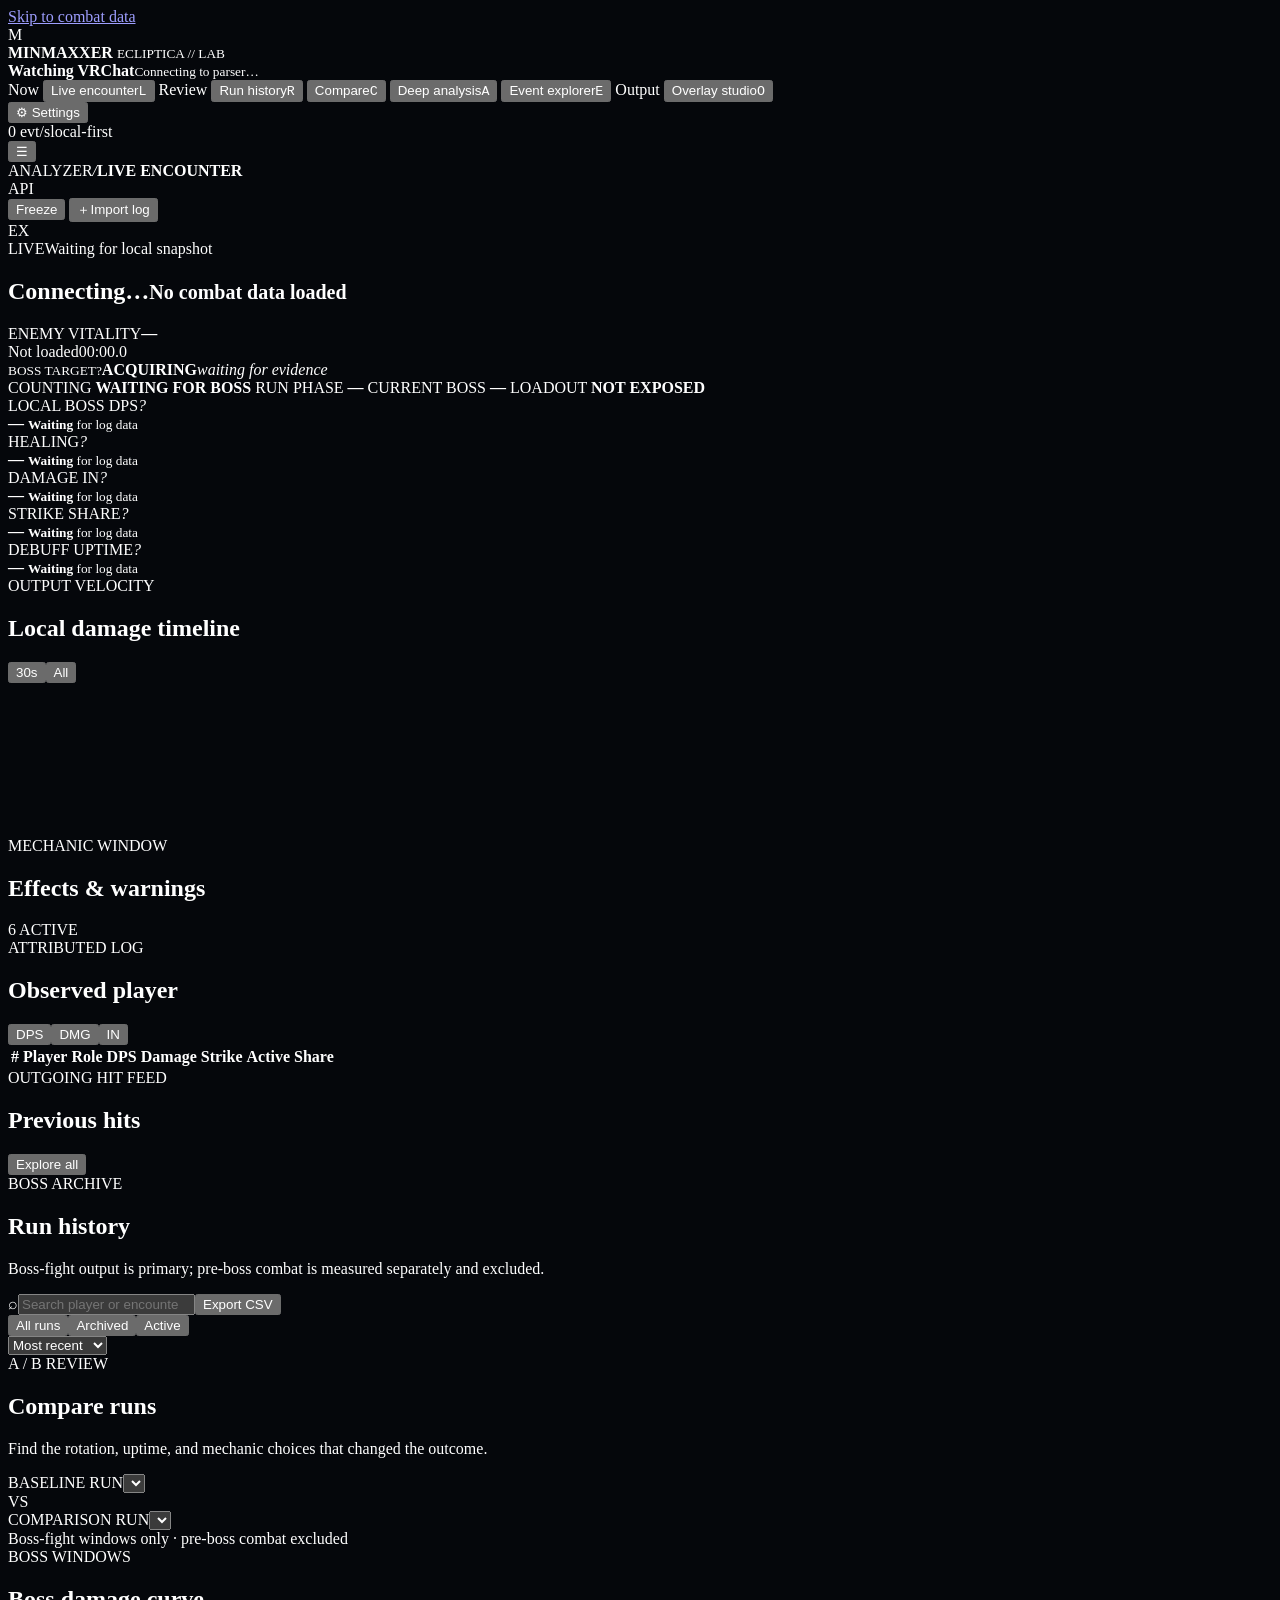
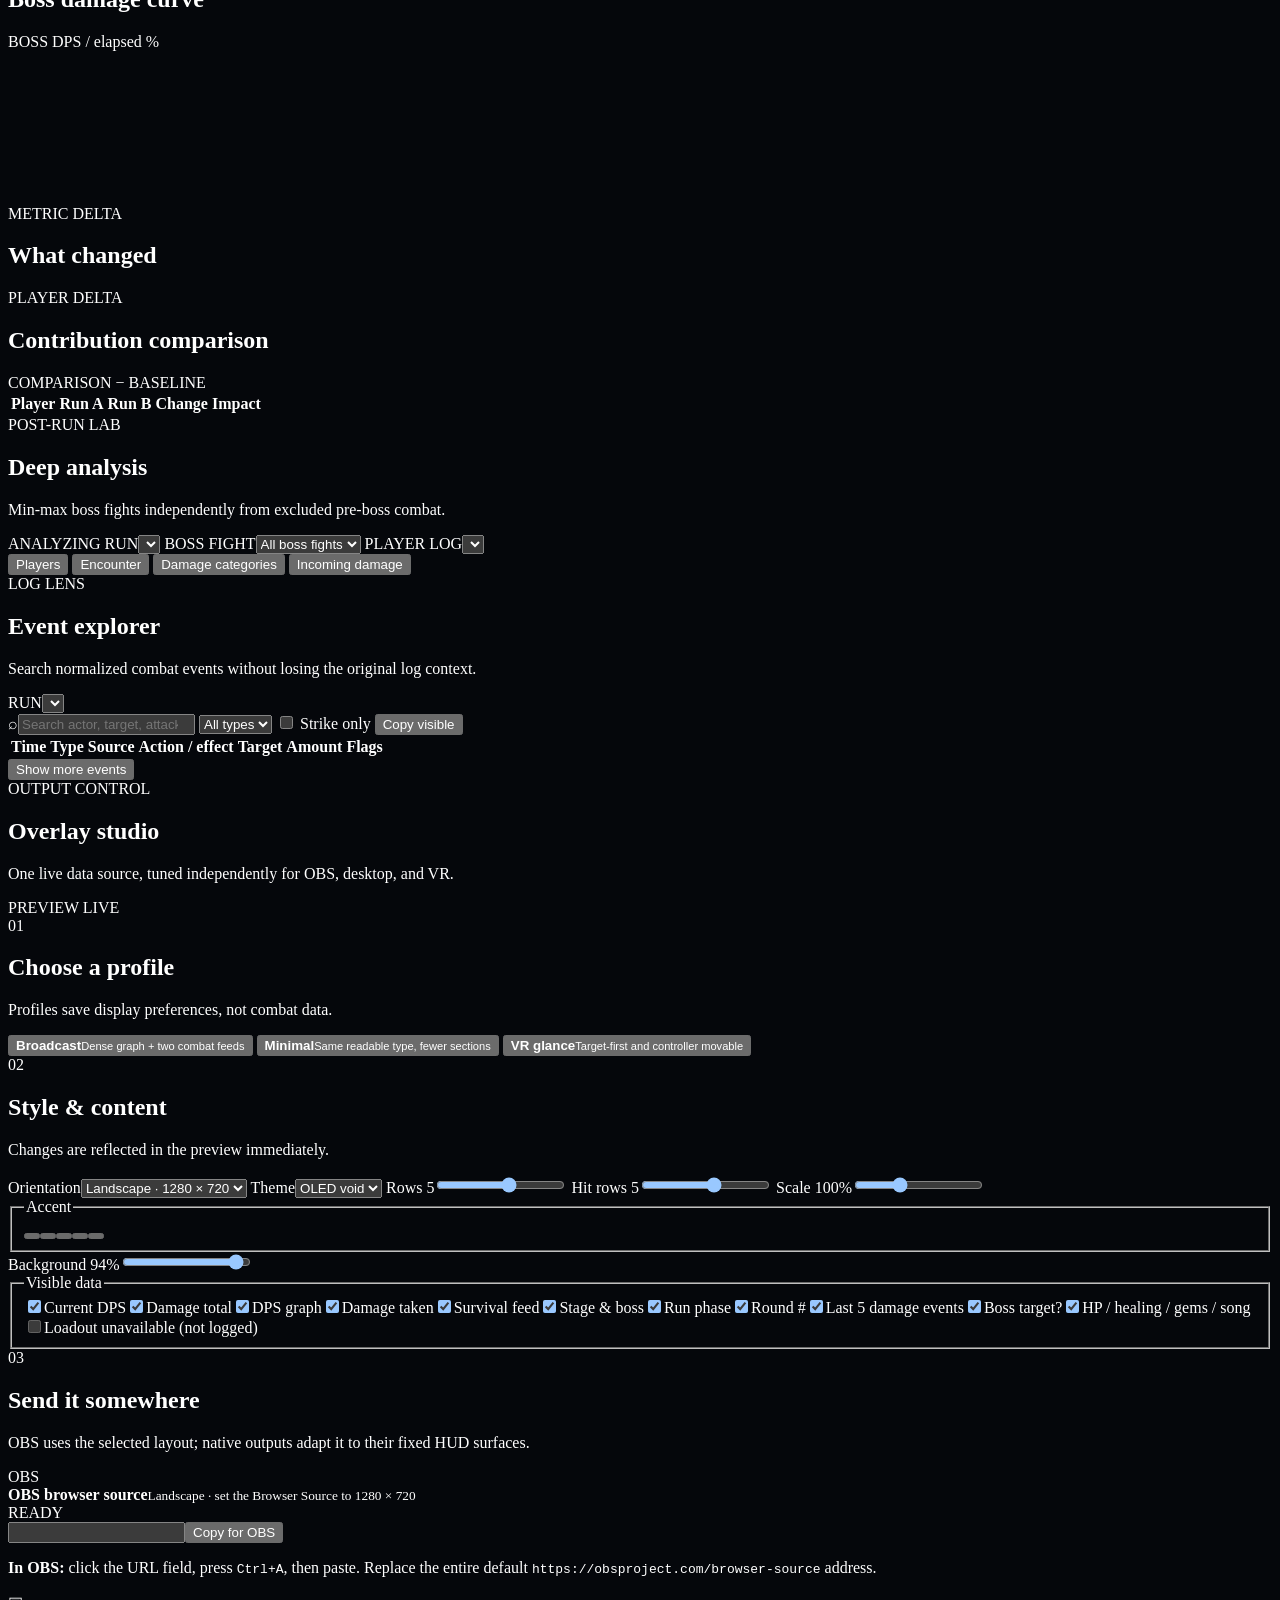
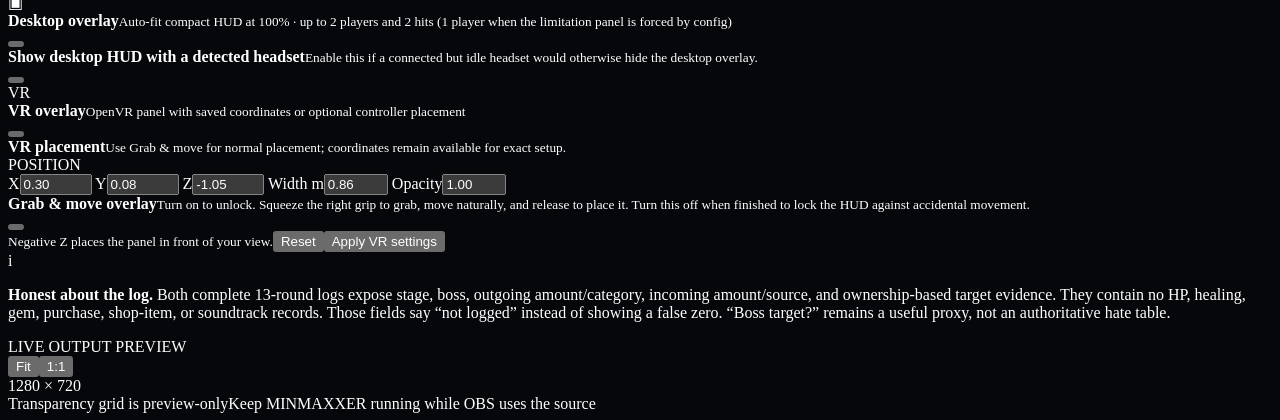
==== commit 42715400: "Redesign stream and VR overlays" ====
--- a/ui/index.html
+++ b/ui/index.html
@@ -250,47 +250,47 @@
               <article class="panel control-section">
                 <header><span class="step-index">01</span><div><h2>Choose a profile</h2><p>Profiles save display preferences, not combat data.</p></div></header>
                 <div class="profile-grid" id="profileGrid">
-                  <button class="profile-card active" data-profile="broadcast"><i class="profile-preview broadcast-preview"></i><strong>Broadcast</strong><small>Detailed observed-player table</small></button>
-                  <button class="profile-card" data-profile="minimal"><i class="profile-preview minimal-preview"></i><strong>Minimal</strong><small>Numbers only</small></button>
-                  <button class="profile-card" data-profile="vr"><i class="profile-preview vr-preview"></i><strong>VR glance</strong><small>Large & readable</small></button>
+                  <button class="profile-card active" data-profile="broadcast"><i class="profile-preview broadcast-preview"></i><strong>Broadcast</strong><small>Dense graph + two combat feeds</small></button>
+                  <button class="profile-card" data-profile="minimal"><i class="profile-preview minimal-preview"></i><strong>Minimal</strong><small>Same readable type, fewer sections</small></button>
+                  <button class="profile-card" data-profile="vr"><i class="profile-preview vr-preview"></i><strong>VR glance</strong><small>Target-first and controller movable</small></button>
                 </div>
               </article>
 
               <article class="panel control-section">
                 <header><span class="step-index">02</span><div><h2>Style & content</h2><p>Changes are reflected in the preview immediately.</p></div></header>
                 <div class="control-grid">
-                  <label><span>Layout</span><select id="overlayLayout"><option value="leaderboard">Leaderboard</option><option value="compact">Compact rows</option><option value="ticker">Horizontal ticker</option><option value="hits">Ultra-compact hits</option></select></label>
+                  <label><span>Orientation</span><select id="overlayLayout"><option value="landscape">Landscape · 1280 × 720</option><option value="portrait">Portrait · 720 × 1280</option></select></label>
                   <label><span>Theme</span><select id="overlayTheme"><option value="void">OLED void</option><option value="glass">Dark glass</option></select></label>
                   <label><span>Rows <output id="overlayRowsValue">5</output></span><input type="range" id="overlayRows" min="1" max="8" value="5"></label>
-                  <label><span>Hit rows <output id="overlayHitRowsValue">4</output></span><input type="range" id="overlayHitRows" min="1" max="8" value="4"></label>
+                  <label><span>Hit rows <output id="overlayHitRowsValue">5</output></span><input type="range" id="overlayHitRows" min="1" max="8" value="5"></label>
                   <label><span>Scale <output id="overlayScaleValue">100%</output></span><input type="range" id="overlayScale" min="70" max="160" step="5" value="100"></label>
                   <fieldset><legend>Accent</legend><div class="color-options" id="accentOptions"><button class="active" data-accent="cyan" style="--swatch:#54e6ff" aria-label="Cyan"></button><button data-accent="mint" style="--swatch:#65f2b8" aria-label="Mint"></button><button data-accent="violet" style="--swatch:#ad8cff" aria-label="Violet"></button><button data-accent="amber" style="--swatch:#ffc45c" aria-label="Amber"></button><button data-accent="rose" style="--swatch:#ff719a" aria-label="Rose"></button></div></fieldset>
-                  <label class="bg-control"><span>Background <output id="overlayBgValue">78%</output></span><input type="range" id="overlayBg" min="0" max="100" value="78"></label>
+                  <label class="bg-control"><span>Background <output id="overlayBgValue">94%</output></span><input type="range" id="overlayBg" min="0" max="100" value="94"></label>
                 </div>
-                <fieldset class="show-options"><legend>Visible data</legend><label><input type="checkbox" value="dps" checked><span></span>Boss DPS</label><label><input type="checkbox" value="damage" checked><span></span>Boss damage</label><label><input type="checkbox" value="incoming"><span></span>Incoming</label><label><input type="checkbox" value="encounter" checked><span></span>Encounter</label><label><input type="checkbox" value="phase" checked><span></span>Run phase</label><label><input type="checkbox" value="boss" checked><span></span>Boss #</label><label><input type="checkbox" value="hits" checked><span></span>Recent hits</label><label><input type="checkbox" value="focus" checked><span></span>Boss target?</label><label title="The audited Ecliptica log does not expose shop item names or stack counts, so this cannot be enabled automatically."><input type="checkbox" value="loadout" disabled><span></span>Loadout unavailable (not logged)</label></fieldset>
+                <fieldset class="show-options"><legend>Visible data</legend><label><input type="checkbox" value="dps" checked><span></span>Current DPS</label><label><input type="checkbox" value="damage" checked><span></span>Damage total</label><label><input type="checkbox" value="graph" checked><span></span>DPS graph</label><label><input type="checkbox" value="incoming" checked><span></span>Damage taken</label><label><input type="checkbox" value="survival" checked><span></span>Survival feed</label><label><input type="checkbox" value="encounter" checked><span></span>Stage & boss</label><label><input type="checkbox" value="phase" checked><span></span>Run phase</label><label><input type="checkbox" value="boss" checked><span></span>Round #</label><label><input type="checkbox" value="hits" checked><span></span>Last 5 damage events</label><label><input type="checkbox" value="focus" checked><span></span>Boss target?</label><label><input type="checkbox" value="telemetry" checked><span></span>HP / healing / gems / song</label><label title="The audited Ecliptica log does not expose shop item names or stack counts."><input type="checkbox" value="loadout" disabled><span></span>Loadout unavailable (not logged)</label></fieldset>
               </article>
 
               <article class="panel control-section output-section">
                 <header><span class="step-index">03</span><div><h2>Send it somewhere</h2><p>OBS uses the selected layout; native outputs adapt it to their fixed HUD surfaces.</p></div></header>
                 <div class="output-cards">
-                  <div class="output-card obs-card"><div class="output-icon">OBS</div><div><strong>OBS browser source</strong><small>Transparent web output · recommended 720 × 480</small></div><span class="ready-pill">READY</span></div>
+                  <div class="output-card obs-card"><div class="output-icon">OBS</div><div><strong>OBS browser source</strong><small id="obsResolutionHint">Landscape · set the Browser Source to 1280 × 720</small></div><span class="ready-pill">READY</span></div>
                   <div class="url-copy"><input id="obsUrl" readonly aria-label="OBS browser source URL"><button id="copyObsUrl">Copy for OBS</button></div>
                   <p class="obs-paste-hint"><strong>In OBS:</strong> click the URL field, press <kbd>Ctrl+A</kbd>, then paste. Replace the entire default <code>https://obsproject.com/browser-source</code> address.</p>
                   <div class="output-card"><div class="output-icon desktop-icon">▣</div><div><strong>Desktop overlay</strong><small>Auto-fit compact HUD at 100% · up to 2 players and 2 hits (1 player when the limitation panel is forced by config)</small></div><button class="switch" id="desktopOverlayToggle" role="switch" aria-checked="false"><i></i></button></div>
                   <div class="grab-control"><div><strong>Show desktop HUD with a detected headset</strong><small>Enable this if a connected but idle headset would otherwise hide the desktop overlay.</small></div><button class="switch" id="desktopHeadsetToggle" type="button" role="switch" aria-checked="false" aria-label="Show desktop overlay when a headset is detected"><i></i></button></div>
                   <div class="output-card"><div class="output-icon vr-icon">VR</div><div><strong>VR overlay</strong><small id="vrOverlayStatus">OpenVR panel with saved coordinates or optional controller placement</small></div><button class="switch" id="vrOverlayToggle" role="switch" aria-checked="false"><i></i></button></div>
                   <div class="vr-placement" id="vrPlacementControls">
-                    <div class="placement-heading"><div><strong>VR placement</strong><small>Head-relative metres · saved immediately when applied</small></div><span>POSITION</span></div>
+                    <div class="placement-heading"><div><strong>VR placement</strong><small>Use Grab & move for normal placement; coordinates remain available for exact setup.</small></div><span>POSITION</span></div>
                     <div class="placement-grid">
                       <label><span>X</span><input id="vrX" type="number" min="-3" max="3" step="0.01" value="0.30"></label>
                       <label><span>Y</span><input id="vrY" type="number" min="-3" max="3" step="0.01" value="0.08"></label>
                       <label><span>Z</span><input id="vrZ" type="number" min="-5" max="-0.1" step="0.01" value="-1.05"></label>
-                      <label><span>Width m</span><input id="vrWidth" type="number" min="0.2" max="3" step="0.01" value="0.78"></label>
-                      <label><span>Opacity</span><input id="vrOpacity" type="number" min="0.1" max="1" step="0.01" value="0.92"></label>
+                      <label><span>Width m</span><input id="vrWidth" type="number" min="0.2" max="3" step="0.01" value="0.86"></label>
+                      <label><span>Opacity</span><input id="vrOpacity" type="number" min="0.1" max="1" step="0.01" value="1.00"></label>
                     </div>
                     <div class="grab-control">
-                      <div><strong>Controller grab placement</strong><small>Hold both grips for 0.9s to attach it to the right controller; release the right grip to freeze it for this VR session. Grabbed placement does not overwrite the saved coordinates above.</small></div>
-                      <button class="switch" id="vrGrabToggle" type="button" role="switch" aria-checked="false" aria-label="Enable VR controller grab placement"><i></i></button>
+                      <div><strong>Grab & move overlay</strong><small>Turn on to unlock. Squeeze the right grip to grab, move naturally, and release to place it. Turn this off when finished to lock the HUD against accidental movement.</small></div>
+                      <button class="switch" id="vrGrabToggle" type="button" role="switch" aria-checked="false" aria-label="Unlock the VR overlay for controller grab and move"><i></i></button>
                     </div>
                     <div class="placement-actions"><small>Negative Z places the panel in front of your view.</small><button class="ghost-button" id="resetVrPlacement" type="button">Reset</button><button class="primary-button" id="saveVrPlacement" type="button">Apply VR settings</button></div>
                   </div>
@@ -298,7 +298,7 @@
               </article>
 
               <aside class="capability-note">
-                <span aria-hidden="true">i</span><p><strong>Honest about the log.</strong> Phase uses a documented third-party progress-band convention over Ecliptica's numeric log value; boss number comes from stage markers. The audited build does not print shop item names or stack counts, so loadout stays unavailable instead of being guessed. “Boss target?” combines boss activity and network-ownership evidence; it is useful for awareness but is not an authoritative hate table.</p>
+                <span aria-hidden="true">i</span><p><strong>Honest about the log.</strong> Both complete 13-round logs expose stage, boss, outgoing amount/category, incoming amount/source, and ownership-based target evidence. They contain no HP, healing, gem, purchase, shop-item, or soundtrack records. Those fields say “not logged” instead of showing a false zero. “Boss target?” remains a useful proxy, not an authoritative hate table.</p>
               </aside>
             </div>
 
@@ -306,7 +306,7 @@
               <div class="preview-toolbar"><span>LIVE OUTPUT PREVIEW</span><div><button id="previewFit" class="active">Fit</button><button id="previewOneToOne">1:1</button></div></div>
               <div class="overlay-stage" id="overlayStage">
                 <div id="studioOverlayPreview" class="embedded-overlay"></div>
-                <span class="stage-size">720 × 480</span>
+                <span class="stage-size">1280 × 720</span>
               </div>
               <div class="preview-hints"><span><i></i> Transparency grid is preview-only</span><span>Keep MINMAXXER running while OBS uses the source</span></div>
             </div>
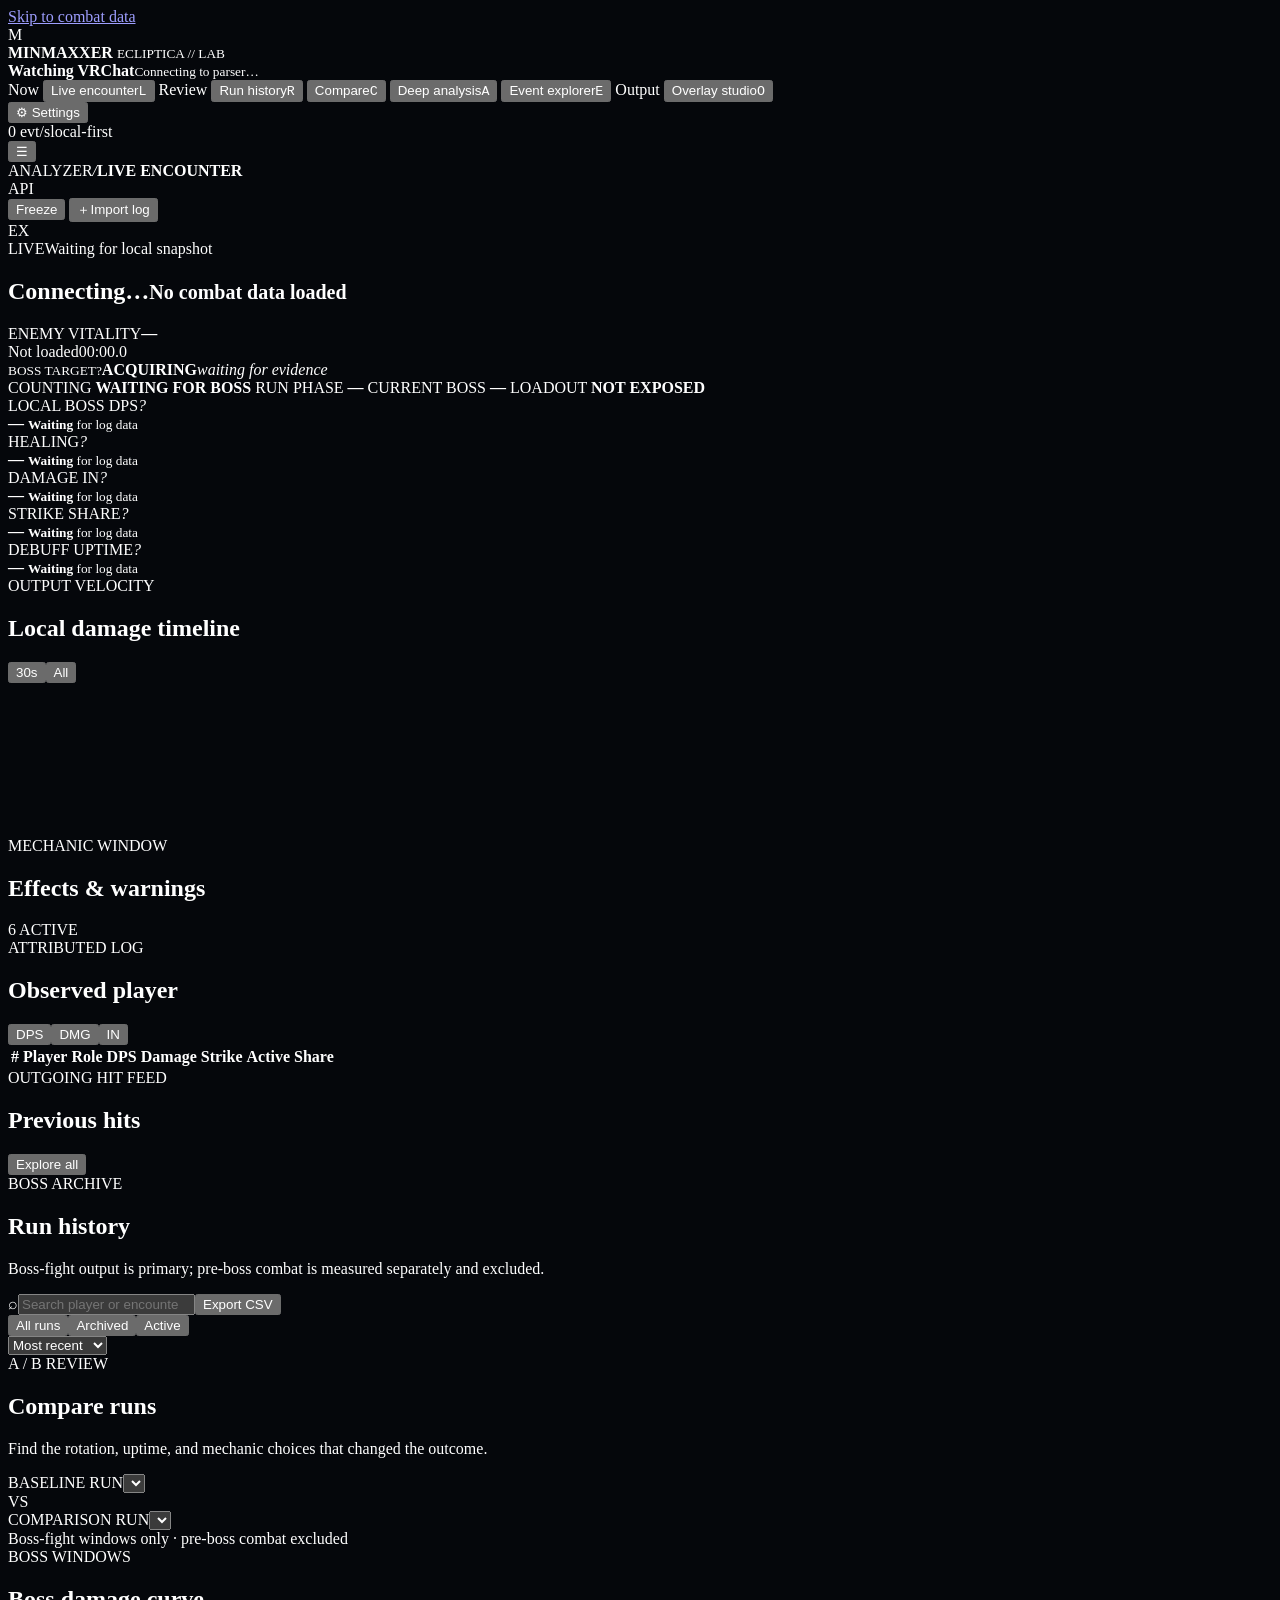
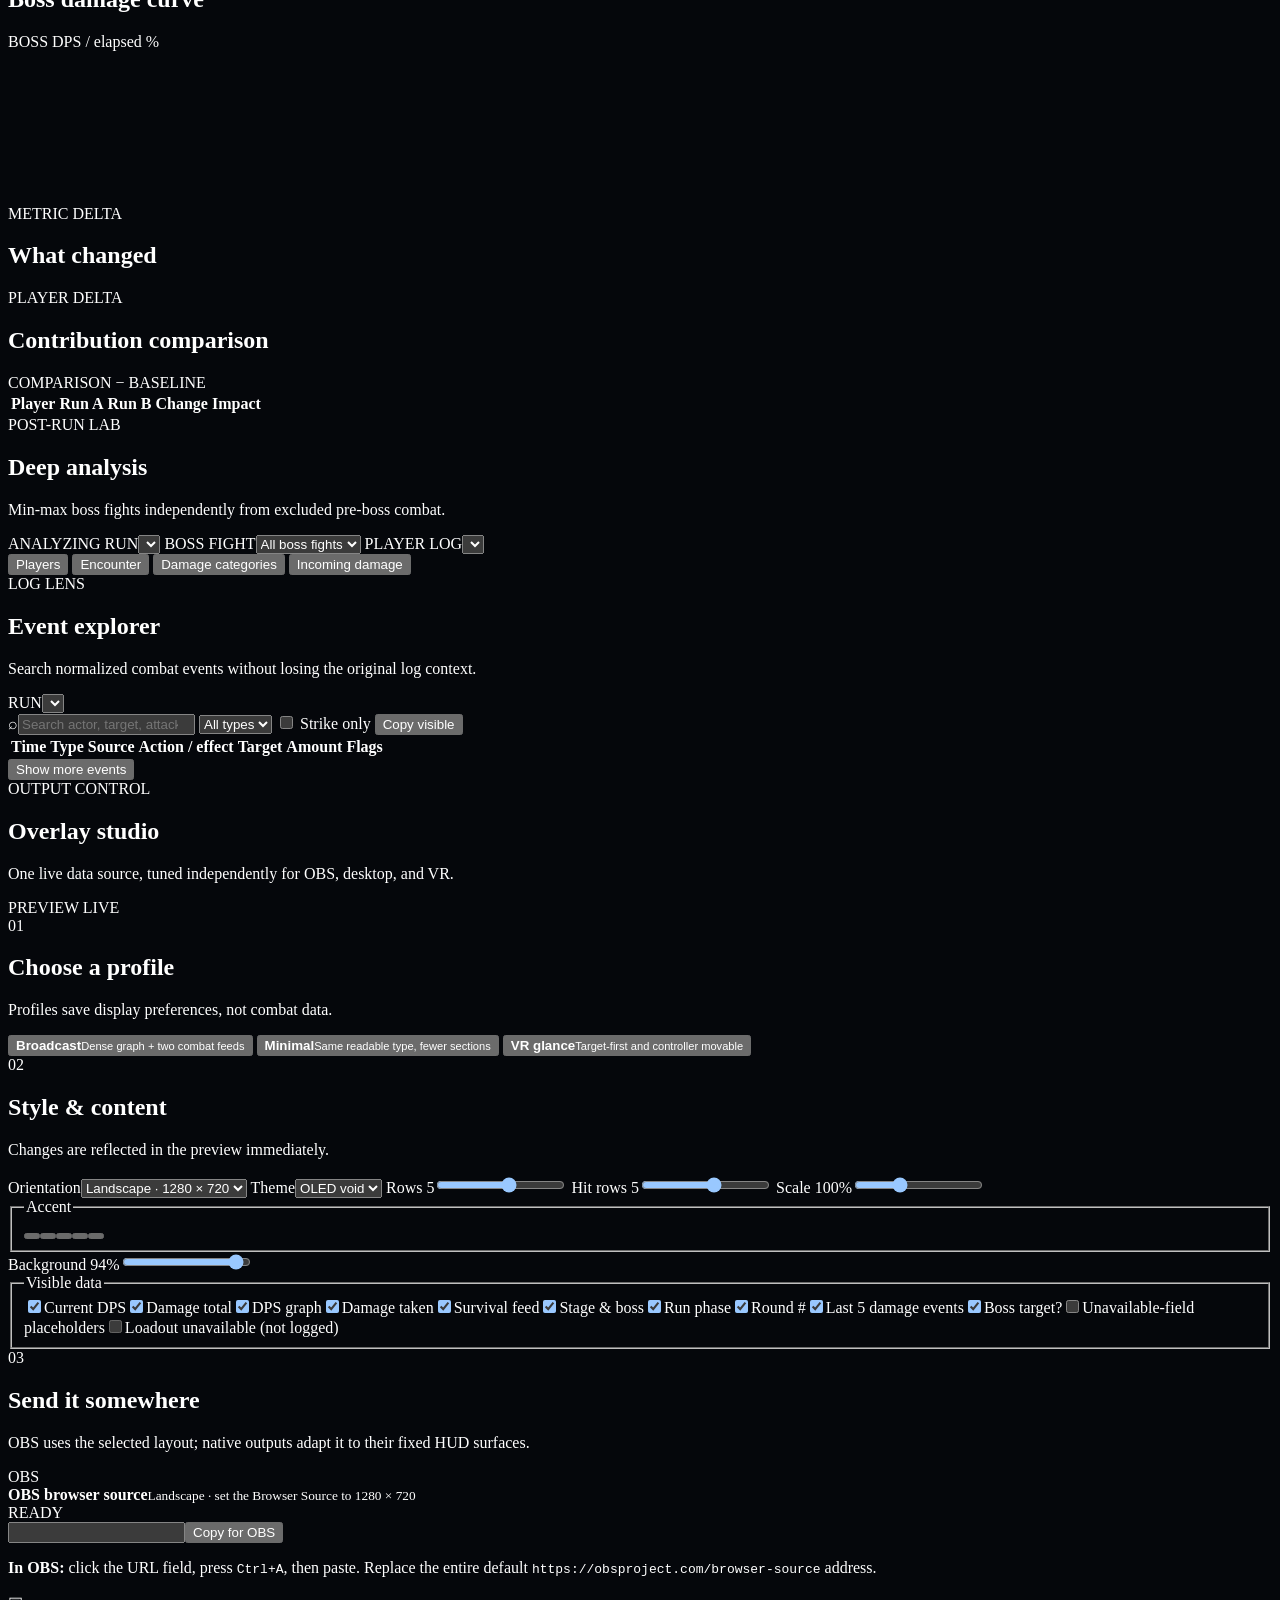
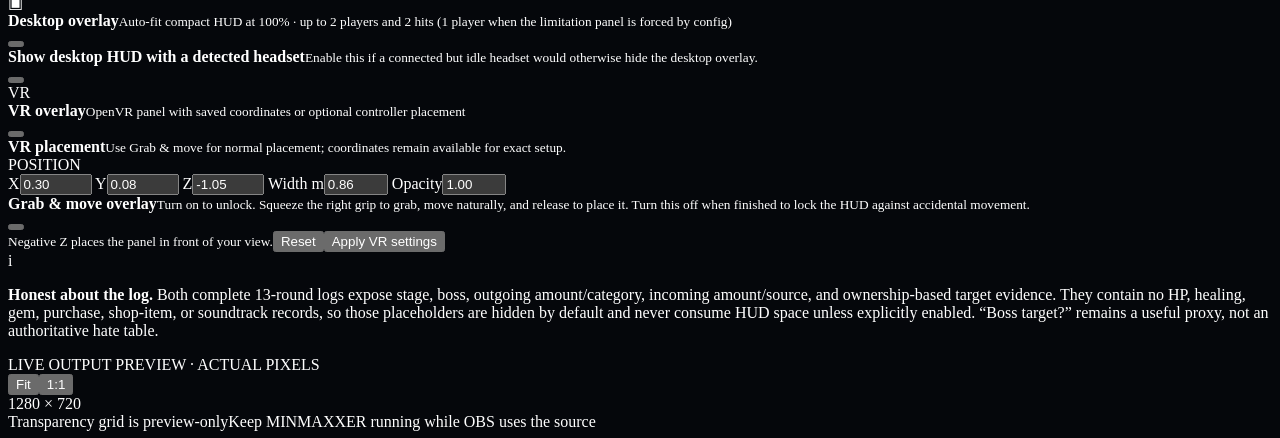
==== commit 29cf0ee2: "Tighten overlay defaults and preview" ====
--- a/ui/index.html
+++ b/ui/index.html
@@ -267,7 +267,7 @@
                   <fieldset><legend>Accent</legend><div class="color-options" id="accentOptions"><button class="active" data-accent="cyan" style="--swatch:#54e6ff" aria-label="Cyan"></button><button data-accent="mint" style="--swatch:#65f2b8" aria-label="Mint"></button><button data-accent="violet" style="--swatch:#ad8cff" aria-label="Violet"></button><button data-accent="amber" style="--swatch:#ffc45c" aria-label="Amber"></button><button data-accent="rose" style="--swatch:#ff719a" aria-label="Rose"></button></div></fieldset>
                   <label class="bg-control"><span>Background <output id="overlayBgValue">94%</output></span><input type="range" id="overlayBg" min="0" max="100" value="94"></label>
                 </div>
-                <fieldset class="show-options"><legend>Visible data</legend><label><input type="checkbox" value="dps" checked><span></span>Current DPS</label><label><input type="checkbox" value="damage" checked><span></span>Damage total</label><label><input type="checkbox" value="graph" checked><span></span>DPS graph</label><label><input type="checkbox" value="incoming" checked><span></span>Damage taken</label><label><input type="checkbox" value="survival" checked><span></span>Survival feed</label><label><input type="checkbox" value="encounter" checked><span></span>Stage & boss</label><label><input type="checkbox" value="phase" checked><span></span>Run phase</label><label><input type="checkbox" value="boss" checked><span></span>Round #</label><label><input type="checkbox" value="hits" checked><span></span>Last 5 damage events</label><label><input type="checkbox" value="focus" checked><span></span>Boss target?</label><label><input type="checkbox" value="telemetry" checked><span></span>HP / healing / gems / song</label><label title="The audited Ecliptica log does not expose shop item names or stack counts."><input type="checkbox" value="loadout" disabled><span></span>Loadout unavailable (not logged)</label></fieldset>
+                <fieldset class="show-options"><legend>Visible data</legend><label><input type="checkbox" value="dps" checked><span></span>Current DPS</label><label><input type="checkbox" value="damage" checked><span></span>Damage total</label><label><input type="checkbox" value="graph" checked><span></span>DPS graph</label><label><input type="checkbox" value="incoming" checked><span></span>Damage taken</label><label><input type="checkbox" value="survival" checked><span></span>Survival feed</label><label><input type="checkbox" value="encounter" checked><span></span>Stage & boss</label><label><input type="checkbox" value="phase" checked><span></span>Run phase</label><label><input type="checkbox" value="boss" checked><span></span>Round #</label><label><input type="checkbox" value="hits" checked><span></span>Last 5 damage events</label><label><input type="checkbox" value="focus" checked><span></span>Boss target?</label><label title="Optional reminder row for fields the audited Ecliptica logs do not expose."><input type="checkbox" value="telemetry"><span></span>Unavailable-field placeholders</label><label title="The audited Ecliptica log does not expose shop item names or stack counts."><input type="checkbox" value="loadout" disabled><span></span>Loadout unavailable (not logged)</label></fieldset>
               </article>
 
               <article class="panel control-section output-section">
@@ -298,13 +298,13 @@
               </article>
 
               <aside class="capability-note">
-                <span aria-hidden="true">i</span><p><strong>Honest about the log.</strong> Both complete 13-round logs expose stage, boss, outgoing amount/category, incoming amount/source, and ownership-based target evidence. They contain no HP, healing, gem, purchase, shop-item, or soundtrack records. Those fields say “not logged” instead of showing a false zero. “Boss target?” remains a useful proxy, not an authoritative hate table.</p>
+                <span aria-hidden="true">i</span><p><strong>Honest about the log.</strong> Both complete 13-round logs expose stage, boss, outgoing amount/category, incoming amount/source, and ownership-based target evidence. They contain no HP, healing, gem, purchase, shop-item, or soundtrack records, so those placeholders are hidden by default and never consume HUD space unless explicitly enabled. “Boss target?” remains a useful proxy, not an authoritative hate table.</p>
               </aside>
             </div>
 
             <div class="preview-column">
-              <div class="preview-toolbar"><span>LIVE OUTPUT PREVIEW</span><div><button id="previewFit" class="active">Fit</button><button id="previewOneToOne">1:1</button></div></div>
-              <div class="overlay-stage" id="overlayStage">
+              <div class="preview-toolbar"><span>LIVE OUTPUT PREVIEW · ACTUAL PIXELS</span><div><button id="previewFit">Fit</button><button id="previewOneToOne" class="active">1:1</button></div></div>
+              <div class="overlay-stage one-to-one" id="overlayStage">
                 <div id="studioOverlayPreview" class="embedded-overlay"></div>
                 <span class="stage-size">1280 × 720</span>
               </div>
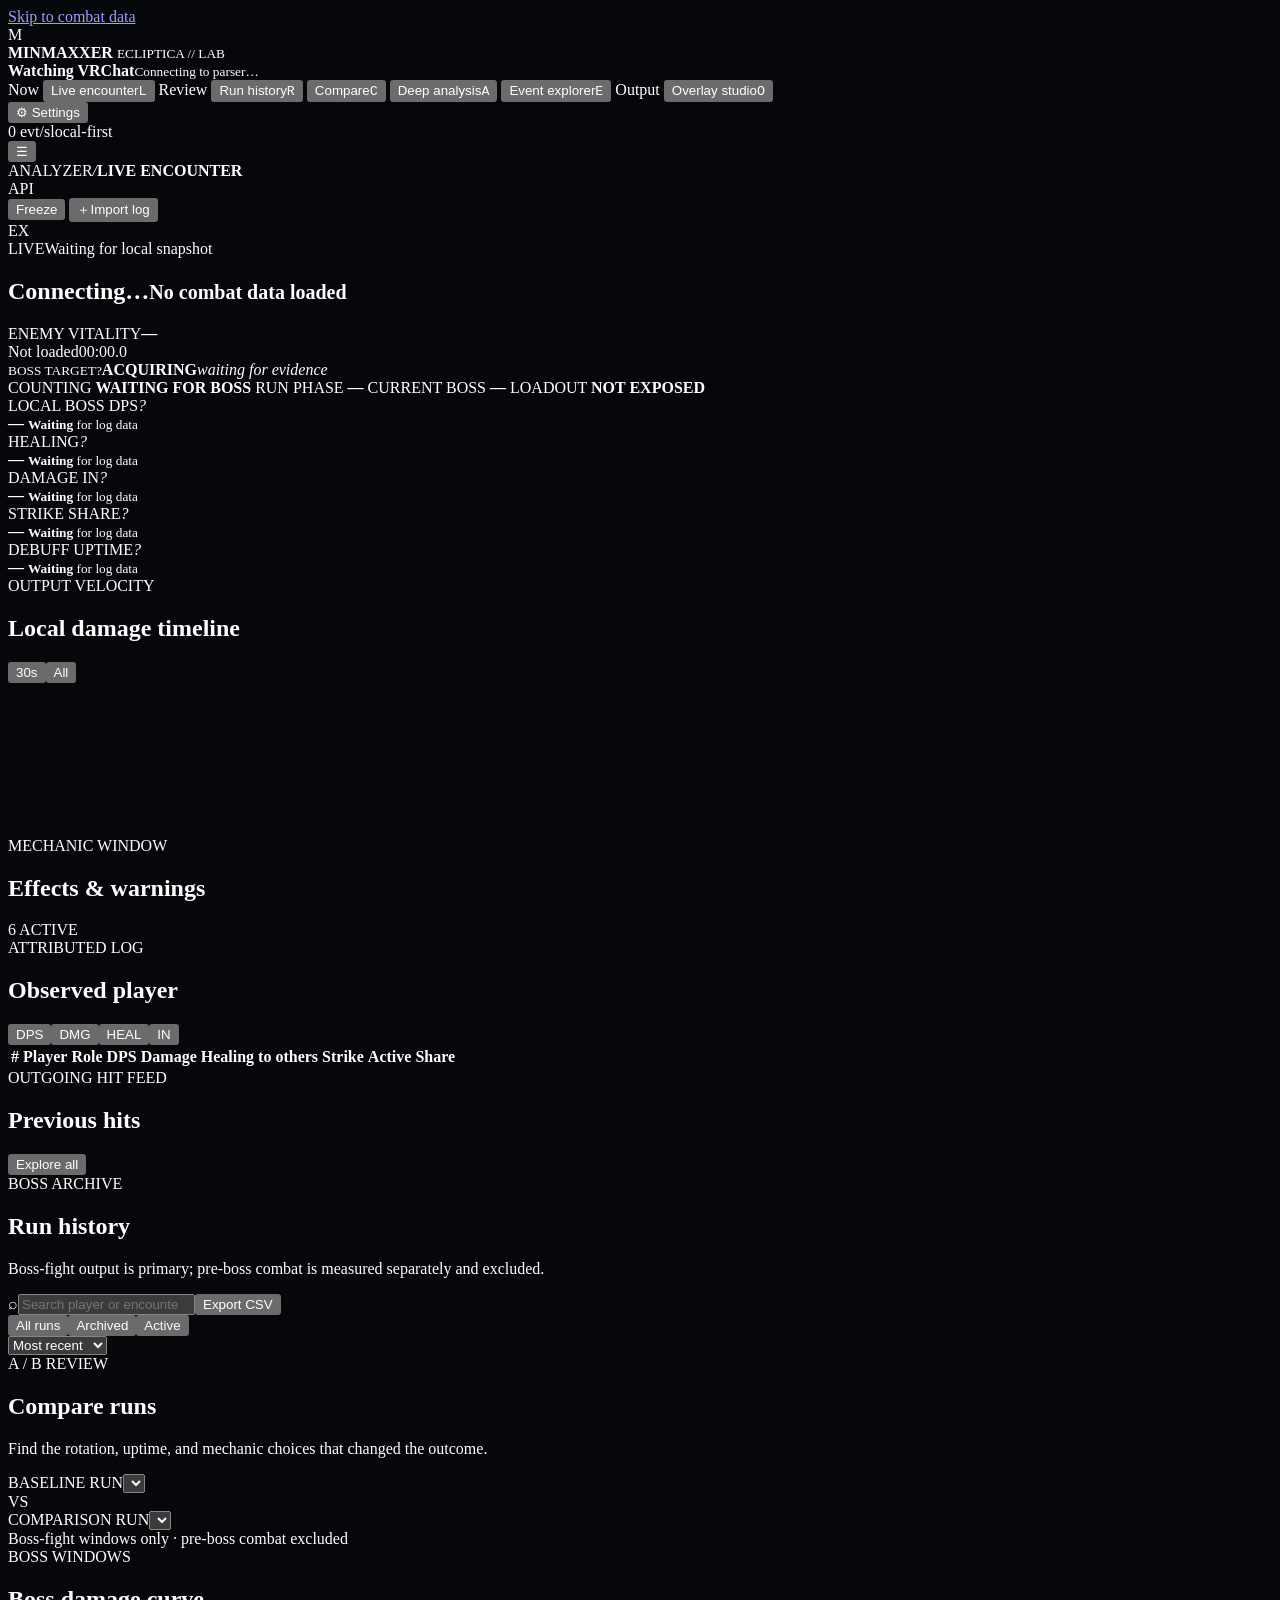
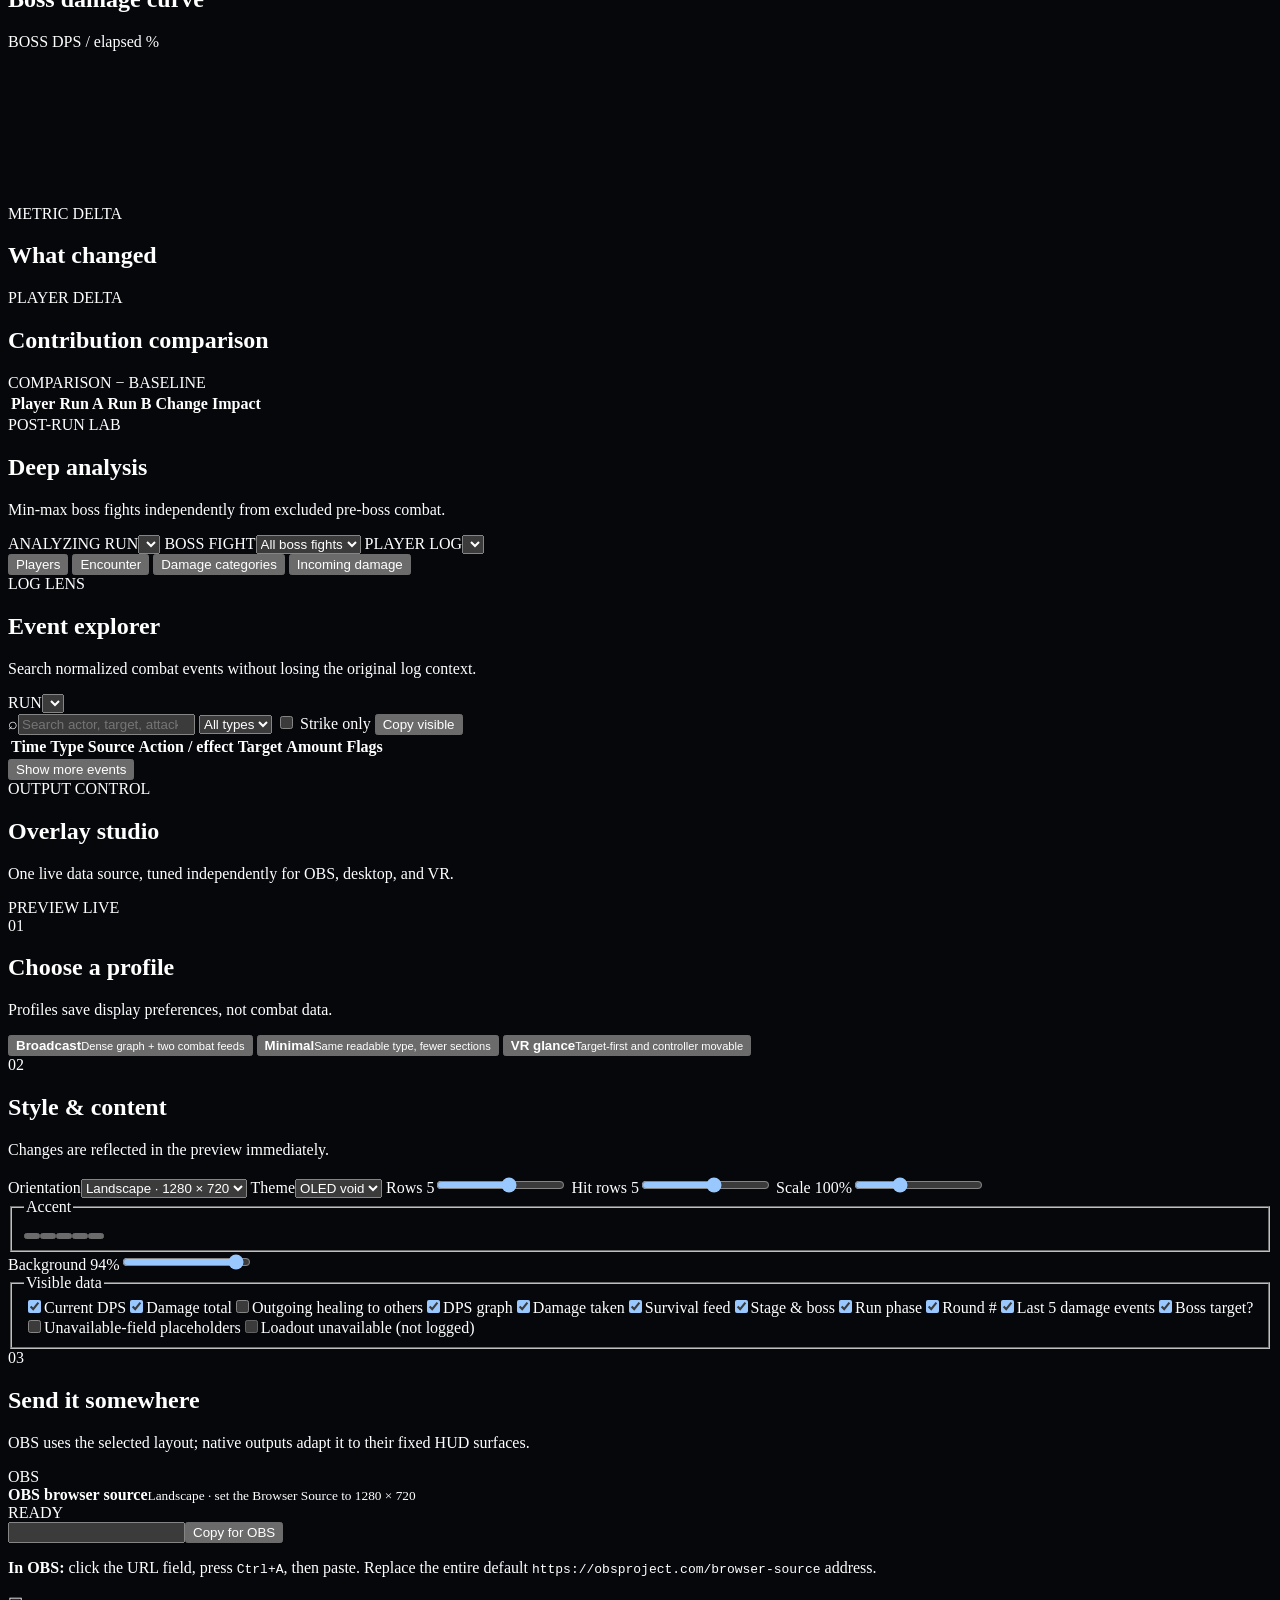
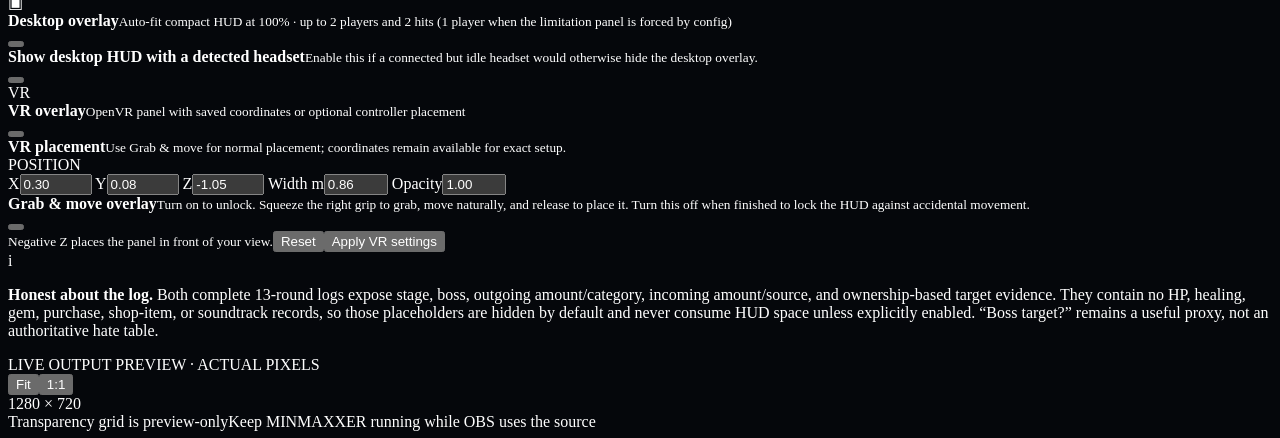
==== commit f929911a: "Add healing and audio controls; stabilize VR overlay" ====
--- a/ui/index.html
+++ b/ui/index.html
@@ -141,11 +141,11 @@
             <article class="panel party-panel span-2">
               <header class="panel-header">
                 <div><span class="eyebrow">ATTRIBUTED LOG</span><h2>Observed player</h2></div>
-                <div class="table-mode" role="group" aria-label="Observed player metric"><button class="active" data-party-metric="dps">DPS</button><button data-party-metric="damage">DMG</button><button data-party-metric="incoming">IN</button></div>
+                <div class="table-mode" role="group" aria-label="Observed player metric"><button class="active" data-party-metric="dps">DPS</button><button data-party-metric="damage">DMG</button><button data-party-metric="healing" title="Sort and compare outgoing healing to other players">HEAL</button><button data-party-metric="incoming">IN</button></div>
               </header>
               <div class="data-table-wrap">
                 <table class="data-table party-table">
-                  <thead><tr><th>#</th><th>Player</th><th>Role</th><th class="numeric">DPS</th><th class="numeric">Damage</th><th class="numeric">Strike</th><th class="numeric">Active</th><th>Share</th></tr></thead>
+                  <thead><tr><th>#</th><th>Player</th><th>Role</th><th class="numeric">DPS</th><th class="numeric">Damage</th><th class="numeric" title="Healing done by this player to other players">Healing to others</th><th class="numeric">Strike</th><th class="numeric">Active</th><th>Share</th></tr></thead>
                   <tbody id="partyTableBody"></tbody>
                 </table>
               </div>
@@ -267,7 +267,7 @@
                   <fieldset><legend>Accent</legend><div class="color-options" id="accentOptions"><button class="active" data-accent="cyan" style="--swatch:#54e6ff" aria-label="Cyan"></button><button data-accent="mint" style="--swatch:#65f2b8" aria-label="Mint"></button><button data-accent="violet" style="--swatch:#ad8cff" aria-label="Violet"></button><button data-accent="amber" style="--swatch:#ffc45c" aria-label="Amber"></button><button data-accent="rose" style="--swatch:#ff719a" aria-label="Rose"></button></div></fieldset>
                   <label class="bg-control"><span>Background <output id="overlayBgValue">94%</output></span><input type="range" id="overlayBg" min="0" max="100" value="94"></label>
                 </div>
-                <fieldset class="show-options"><legend>Visible data</legend><label><input type="checkbox" value="dps" checked><span></span>Current DPS</label><label><input type="checkbox" value="damage" checked><span></span>Damage total</label><label><input type="checkbox" value="graph" checked><span></span>DPS graph</label><label><input type="checkbox" value="incoming" checked><span></span>Damage taken</label><label><input type="checkbox" value="survival" checked><span></span>Survival feed</label><label><input type="checkbox" value="encounter" checked><span></span>Stage & boss</label><label><input type="checkbox" value="phase" checked><span></span>Run phase</label><label><input type="checkbox" value="boss" checked><span></span>Round #</label><label><input type="checkbox" value="hits" checked><span></span>Last 5 damage events</label><label><input type="checkbox" value="focus" checked><span></span>Boss target?</label><label title="Optional reminder row for fields the audited Ecliptica logs do not expose."><input type="checkbox" value="telemetry"><span></span>Unavailable-field placeholders</label><label title="The audited Ecliptica log does not expose shop item names or stack counts."><input type="checkbox" value="loadout" disabled><span></span>Loadout unavailable (not logged)</label></fieldset>
+                <fieldset class="show-options"><legend>Visible data</legend><label><input type="checkbox" value="dps" checked><span></span>Current DPS</label><label><input type="checkbox" value="damage" checked><span></span>Damage total</label><label title="Shows healing done to other players when the live player data reports it."><input type="checkbox" value="healing"><span></span>Outgoing healing to others</label><label><input type="checkbox" value="graph" checked><span></span>DPS graph</label><label><input type="checkbox" value="incoming" checked><span></span>Damage taken</label><label><input type="checkbox" value="survival" checked><span></span>Survival feed</label><label><input type="checkbox" value="encounter" checked><span></span>Stage & boss</label><label><input type="checkbox" value="phase" checked><span></span>Run phase</label><label><input type="checkbox" value="boss" checked><span></span>Round #</label><label><input type="checkbox" value="hits" checked><span></span>Last 5 damage events</label><label><input type="checkbox" value="focus" checked><span></span>Boss target?</label><label title="Optional reminder row for fields the audited Ecliptica logs do not expose."><input type="checkbox" value="telemetry"><span></span>Unavailable-field placeholders</label><label title="The audited Ecliptica log does not expose shop item names or stack counts."><input type="checkbox" value="loadout" disabled><span></span>Loadout unavailable (not logged)</label></fieldset>
               </article>
 
               <article class="panel control-section output-section">
@@ -325,6 +325,8 @@
         <label><span>VRChat log folder</span><div class="path-input"><input id="logPath" placeholder="Auto-detect from VRChat"><button type="button" id="detectLogButton">Auto-detect</button></div><small>New output_log files are selected automatically.</small></label>
         <label><span>Recent-log import window</span><input id="importDays" type="number" min="1" max="30" step="1" value="3"><small>How many previous days are scanned when automatic importing is enabled.</small></label>
         <label class="toggle-row"><div><span>Automatically import recent logs</span><small>Scans the configured VRChat folder on startup.</small></div><button type="button" class="switch active" id="autoImportToggle" role="switch" aria-checked="true"><i></i></button></label>
+        <label class="toggle-row"><div><span>Boss-target audio cues</span><small>Urgent cue when BOSS TARGET? switches to you; softer all-clear when a live transfer moves it to someone else. Ownership proxy, not authoritative aggro.</small></div><button type="button" class="switch active" id="bossTargetAlertToggle" role="switch" aria-checked="true"><i></i></button></label>
+        <label><span>Audio output</span><select id="audioOutputDevice"><option value="">System default</option></select><small id="audioOutputDeviceStatus">Follows the current Windows default output device.</small></label>
         <label class="toggle-row"><div><span>Launch minimized</span><small>Start in the background with overlays still available.</small></div><button type="button" class="switch" id="launchMinimizedToggle" role="switch" aria-checked="false"><i></i></button></label>
         <label class="toggle-row"><div><span>Minimize to tray</span><small>Keep log monitoring active when the main window closes.</small></div><button type="button" class="switch active" id="minimizeTrayToggle" role="switch" aria-checked="true"><i></i></button></label>
       </div>
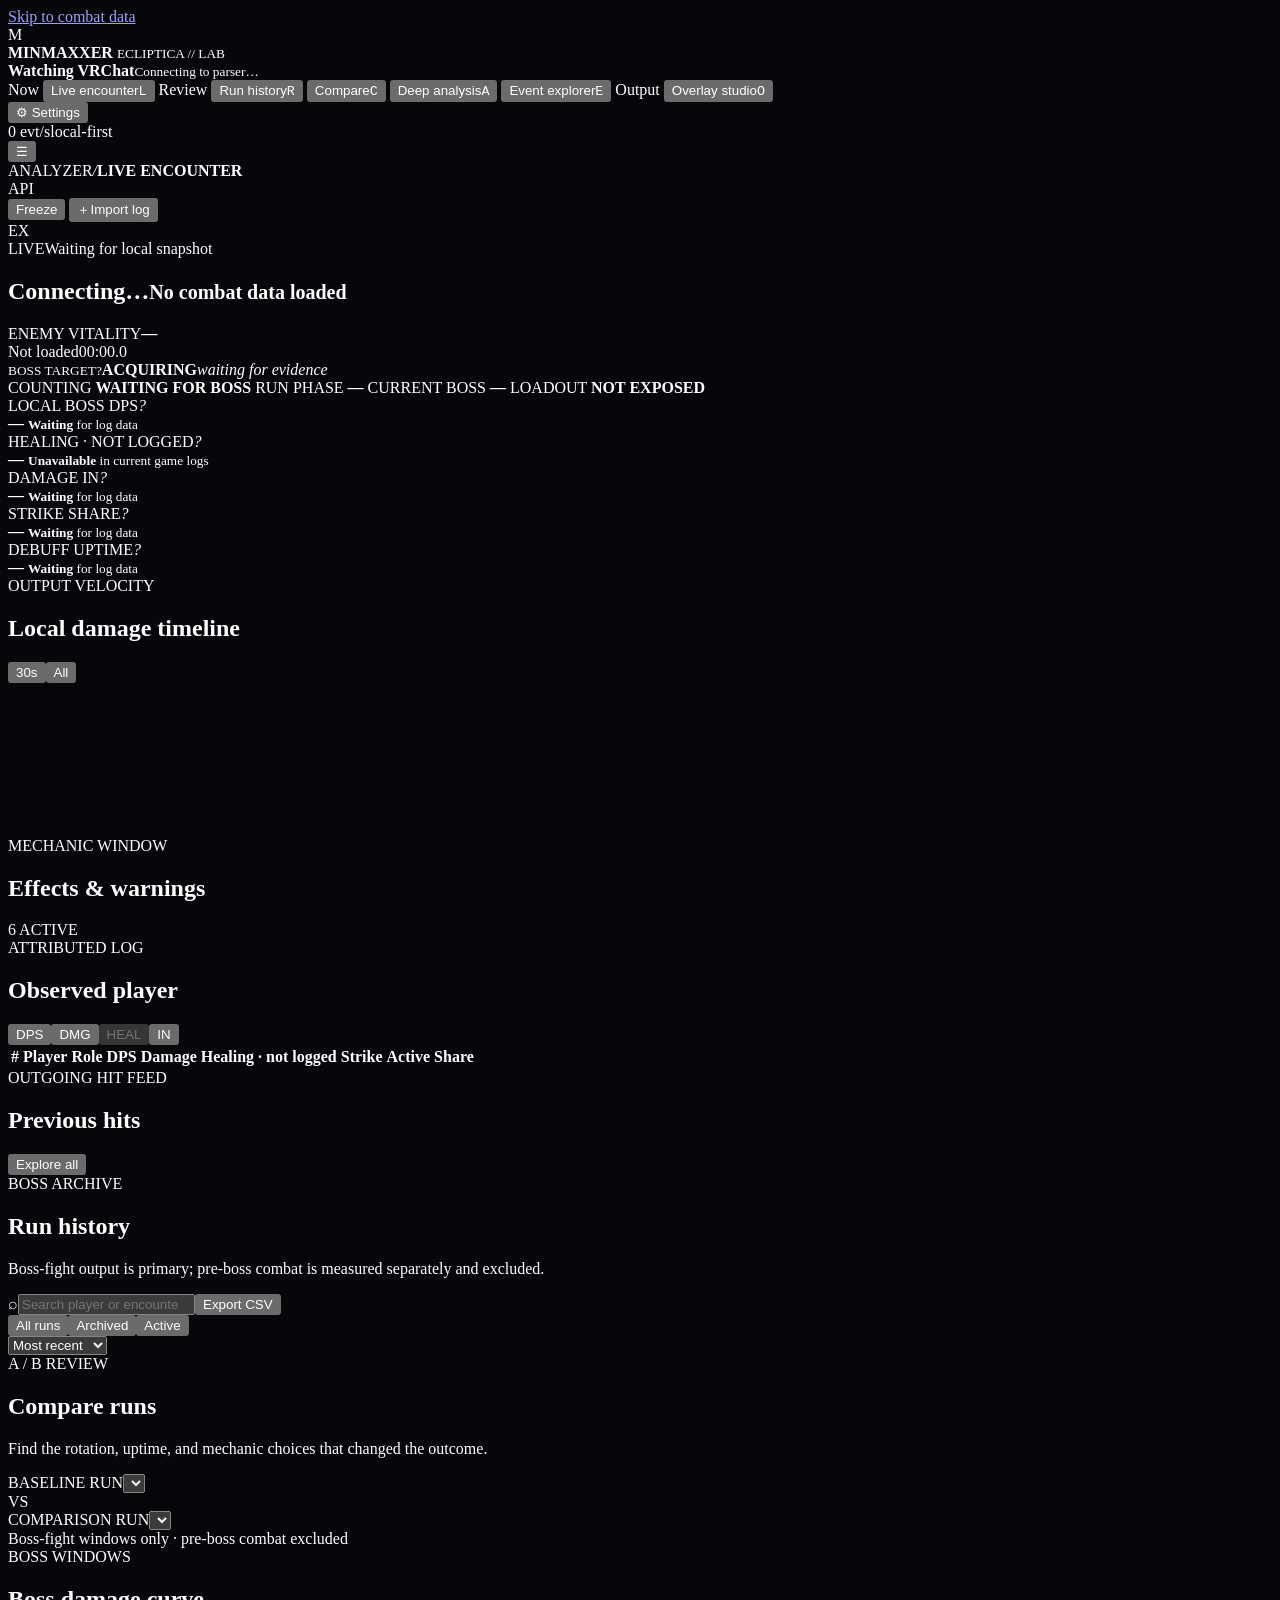
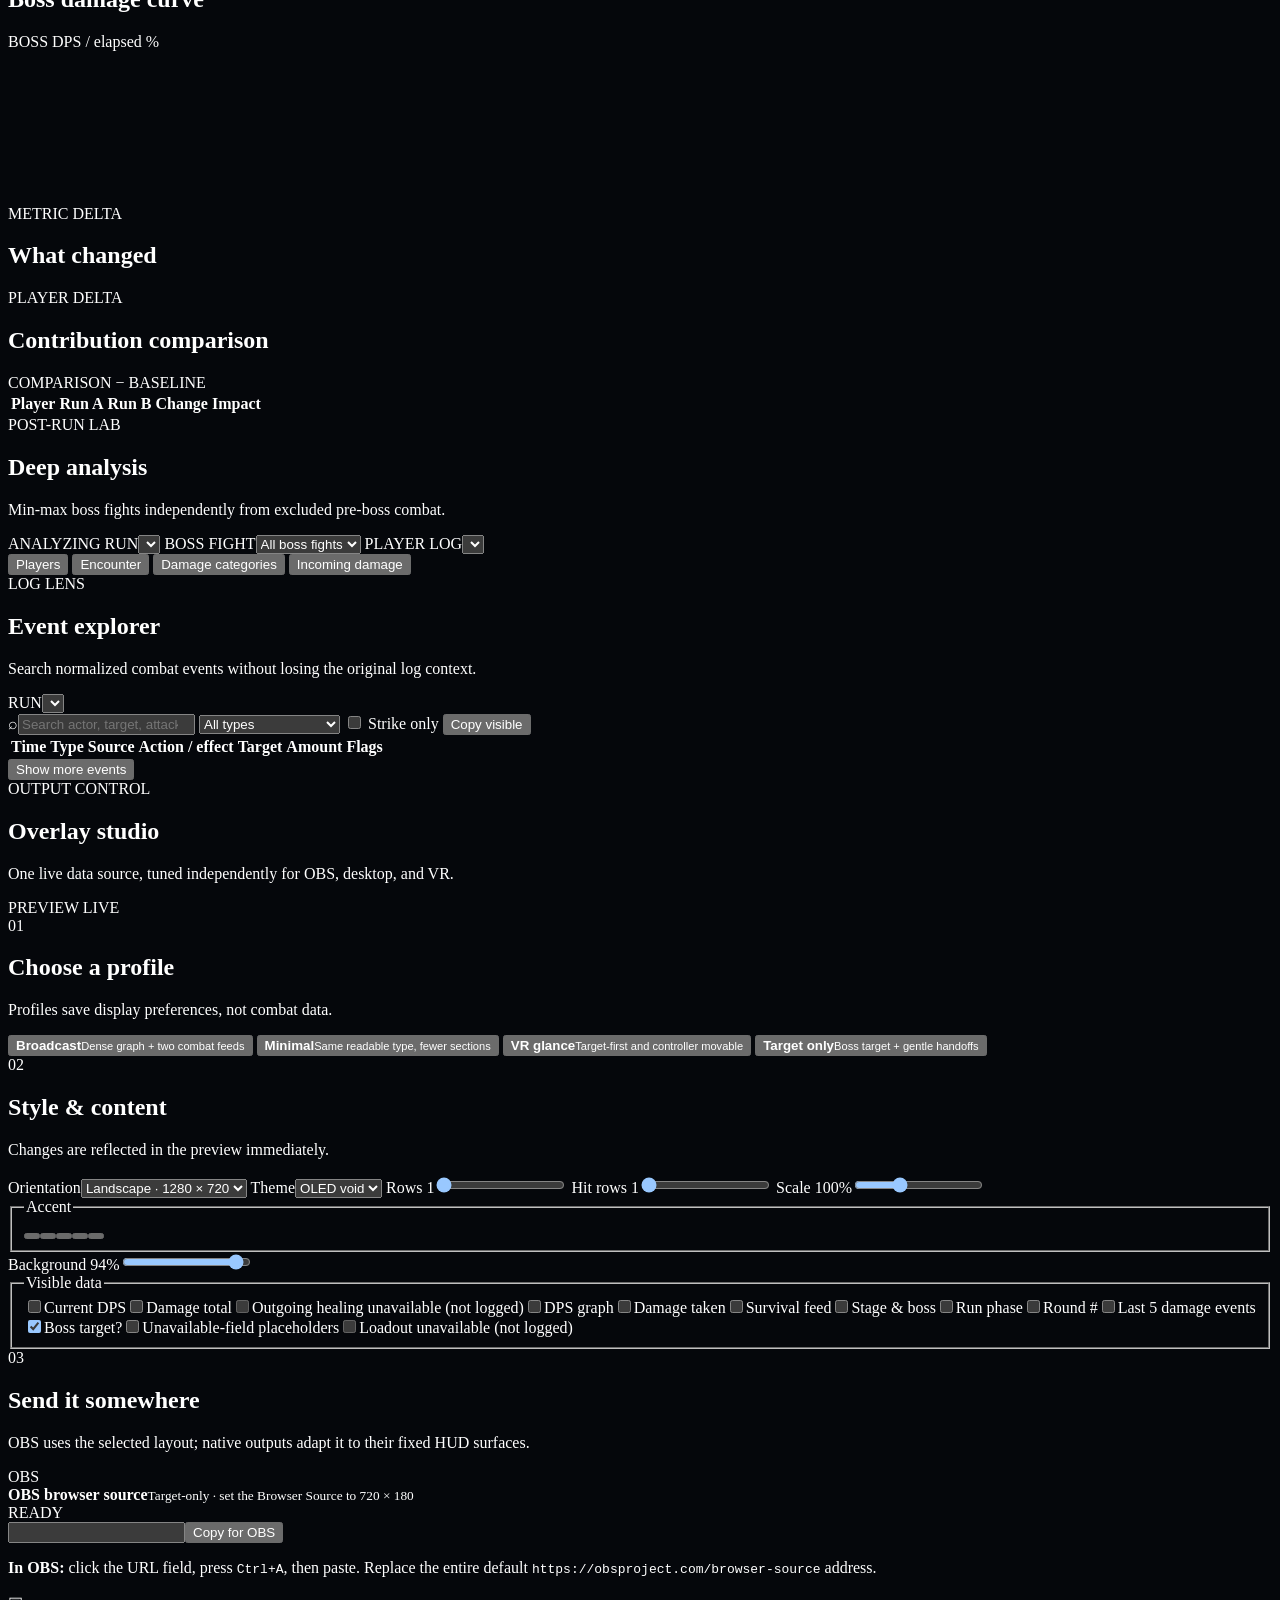
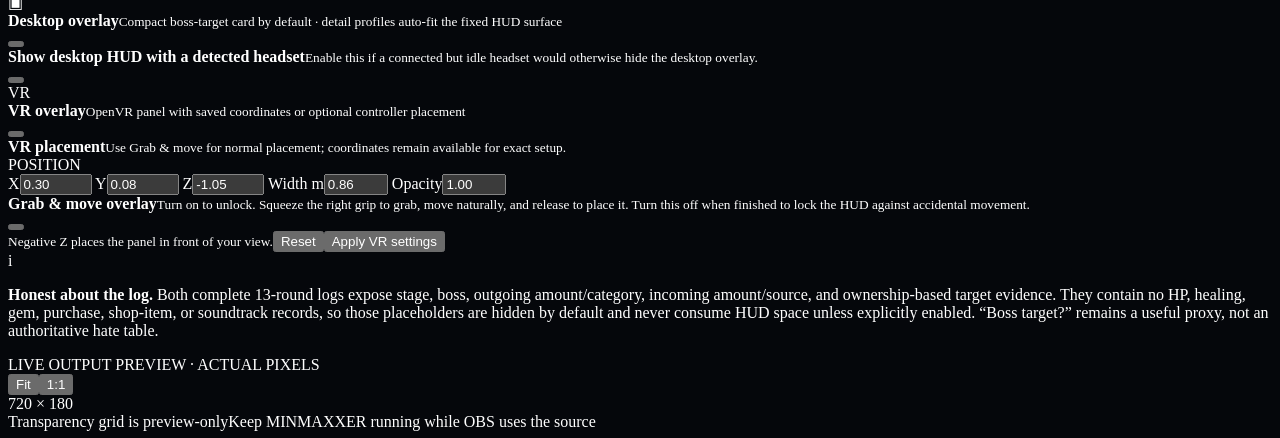
==== commit 73711cda: "Ship target-first HUD and output fixes" ====
--- a/ui/index.html
+++ b/ui/index.html
@@ -95,10 +95,10 @@
               <small id="partyDpsDetail"><b id="partyDpsDelta">Waiting</b> for log data</small>
               <div class="spark-bars" id="dpsSpark" aria-hidden="true"></div>
             </article>
-            <article class="metric-card accent-mint">
-              <div class="metric-label"><span>HEALING</span><i title="Ecliptica logs reviewed so far do not expose reliable healing values">?</i></div>
+            <article class="metric-card accent-mint unavailable-metric" aria-disabled="true" title="Healing and HP gain are not present in the current Ecliptica log output.">
+              <div class="metric-label"><span>HEALING · NOT LOGGED</span><i title="Healing and HP gain are not present in the current Ecliptica log output">?</i></div>
               <strong id="partyHps">—</strong>
-              <small id="healingDetail"><b>Waiting</b> for log data</small>
+              <small id="healingDetail"><b>Unavailable</b> in current game logs</small>
               <div class="spark-bars" id="hpsSpark" aria-hidden="true"></div>
             </article>
             <article class="metric-card accent-violet">
@@ -141,11 +141,11 @@
             <article class="panel party-panel span-2">
               <header class="panel-header">
                 <div><span class="eyebrow">ATTRIBUTED LOG</span><h2>Observed player</h2></div>
-                <div class="table-mode" role="group" aria-label="Observed player metric"><button class="active" data-party-metric="dps">DPS</button><button data-party-metric="damage">DMG</button><button data-party-metric="healing" title="Sort and compare outgoing healing to other players">HEAL</button><button data-party-metric="incoming">IN</button></div>
+                <div class="table-mode" role="group" aria-label="Observed player metric"><button class="active" data-party-metric="dps">DPS</button><button data-party-metric="damage">DMG</button><button class="unavailable-control" data-party-metric="healing" title="Healing is not logged by the current game output" aria-disabled="true" disabled>HEAL</button><button data-party-metric="incoming">IN</button></div>
               </header>
               <div class="data-table-wrap">
                 <table class="data-table party-table">
-                  <thead><tr><th>#</th><th>Player</th><th>Role</th><th class="numeric">DPS</th><th class="numeric">Damage</th><th class="numeric" title="Healing done by this player to other players">Healing to others</th><th class="numeric">Strike</th><th class="numeric">Active</th><th>Share</th></tr></thead>
+                  <thead><tr><th>#</th><th>Player</th><th>Role</th><th class="numeric">DPS</th><th class="numeric">Damage</th><th class="numeric unavailable-metric" title="Healing is not logged by the current game output">Healing · not logged</th><th class="numeric">Strike</th><th class="numeric">Active</th><th>Share</th></tr></thead>
                   <tbody id="partyTableBody"></tbody>
                 </table>
               </div>
@@ -229,7 +229,7 @@
           </div>
           <div class="event-toolbar panel">
             <label class="search-field wide"><span aria-hidden="true">⌕</span><input id="eventSearch" type="search" placeholder="Search actor, target, attack, buff…" aria-label="Search combat events"></label>
-            <select id="eventTypeFilter" aria-label="Filter event type"><option value="all">All types</option><option value="damage">Damage</option><option value="heal">Healing</option><option value="buff">Buffs</option><option value="debuff">Debuffs</option><option value="death">Deaths</option><option value="system">System</option></select>
+            <select id="eventTypeFilter" aria-label="Filter event type"><option value="all">All types</option><option value="damage">Damage</option><option value="heal" disabled>Healing · not logged</option><option value="buff">Buffs</option><option value="debuff">Debuffs</option><option value="death">Deaths</option><option value="system">System</option></select>
             <label class="toggle-label"><input type="checkbox" id="strikeOnly"><span></span> Strike only</label>
             <button class="ghost-button" id="copyEventsButton">Copy visible</button>
           </div>
@@ -250,9 +250,10 @@
               <article class="panel control-section">
                 <header><span class="step-index">01</span><div><h2>Choose a profile</h2><p>Profiles save display preferences, not combat data.</p></div></header>
                 <div class="profile-grid" id="profileGrid">
-                  <button class="profile-card active" data-profile="broadcast"><i class="profile-preview broadcast-preview"></i><strong>Broadcast</strong><small>Dense graph + two combat feeds</small></button>
+                  <button class="profile-card" data-profile="broadcast"><i class="profile-preview broadcast-preview"></i><strong>Broadcast</strong><small>Dense graph + two combat feeds</small></button>
                   <button class="profile-card" data-profile="minimal"><i class="profile-preview minimal-preview"></i><strong>Minimal</strong><small>Same readable type, fewer sections</small></button>
                   <button class="profile-card" data-profile="vr"><i class="profile-preview vr-preview"></i><strong>VR glance</strong><small>Target-first and controller movable</small></button>
+                  <button class="profile-card active" data-profile="target"><i class="profile-preview target-preview"></i><strong>Target only</strong><small>Boss target + gentle handoffs</small></button>
                 </div>
               </article>
 
@@ -261,22 +262,22 @@
                 <div class="control-grid">
                   <label><span>Orientation</span><select id="overlayLayout"><option value="landscape">Landscape · 1280 × 720</option><option value="portrait">Portrait · 720 × 1280</option></select></label>
                   <label><span>Theme</span><select id="overlayTheme"><option value="void">OLED void</option><option value="glass">Dark glass</option></select></label>
-                  <label><span>Rows <output id="overlayRowsValue">5</output></span><input type="range" id="overlayRows" min="1" max="8" value="5"></label>
-                  <label><span>Hit rows <output id="overlayHitRowsValue">5</output></span><input type="range" id="overlayHitRows" min="1" max="8" value="5"></label>
+                  <label><span>Rows <output id="overlayRowsValue">1</output></span><input type="range" id="overlayRows" min="1" max="8" value="1"></label>
+                  <label><span>Hit rows <output id="overlayHitRowsValue">1</output></span><input type="range" id="overlayHitRows" min="1" max="8" value="1"></label>
                   <label><span>Scale <output id="overlayScaleValue">100%</output></span><input type="range" id="overlayScale" min="70" max="160" step="5" value="100"></label>
-                  <fieldset><legend>Accent</legend><div class="color-options" id="accentOptions"><button class="active" data-accent="cyan" style="--swatch:#54e6ff" aria-label="Cyan"></button><button data-accent="mint" style="--swatch:#65f2b8" aria-label="Mint"></button><button data-accent="violet" style="--swatch:#ad8cff" aria-label="Violet"></button><button data-accent="amber" style="--swatch:#ffc45c" aria-label="Amber"></button><button data-accent="rose" style="--swatch:#ff719a" aria-label="Rose"></button></div></fieldset>
+                  <fieldset><legend>Accent</legend><div class="color-options" id="accentOptions"><button data-accent="cyan" style="--swatch:#54e6ff" aria-label="Cyan"></button><button data-accent="mint" style="--swatch:#65f2b8" aria-label="Mint"></button><button data-accent="violet" style="--swatch:#ad8cff" aria-label="Violet"></button><button class="active" data-accent="amber" style="--swatch:#ffc45c" aria-label="Amber"></button><button data-accent="rose" style="--swatch:#ff719a" aria-label="Rose"></button></div></fieldset>
                   <label class="bg-control"><span>Background <output id="overlayBgValue">94%</output></span><input type="range" id="overlayBg" min="0" max="100" value="94"></label>
                 </div>
-                <fieldset class="show-options"><legend>Visible data</legend><label><input type="checkbox" value="dps" checked><span></span>Current DPS</label><label><input type="checkbox" value="damage" checked><span></span>Damage total</label><label title="Shows healing done to other players when the live player data reports it."><input type="checkbox" value="healing"><span></span>Outgoing healing to others</label><label><input type="checkbox" value="graph" checked><span></span>DPS graph</label><label><input type="checkbox" value="incoming" checked><span></span>Damage taken</label><label><input type="checkbox" value="survival" checked><span></span>Survival feed</label><label><input type="checkbox" value="encounter" checked><span></span>Stage & boss</label><label><input type="checkbox" value="phase" checked><span></span>Run phase</label><label><input type="checkbox" value="boss" checked><span></span>Round #</label><label><input type="checkbox" value="hits" checked><span></span>Last 5 damage events</label><label><input type="checkbox" value="focus" checked><span></span>Boss target?</label><label title="Optional reminder row for fields the audited Ecliptica logs do not expose."><input type="checkbox" value="telemetry"><span></span>Unavailable-field placeholders</label><label title="The audited Ecliptica log does not expose shop item names or stack counts."><input type="checkbox" value="loadout" disabled><span></span>Loadout unavailable (not logged)</label></fieldset>
+                <fieldset class="show-options"><legend>Visible data</legend><label><input type="checkbox" value="dps"><span></span>Current DPS</label><label><input type="checkbox" value="damage"><span></span>Damage total</label><label class="unavailable-option" title="Healing and HP gain are not present in the current Ecliptica log output."><input type="checkbox" value="healing" disabled><span></span>Outgoing healing unavailable (not logged)</label><label><input type="checkbox" value="graph"><span></span>DPS graph</label><label><input type="checkbox" value="incoming"><span></span>Damage taken</label><label><input type="checkbox" value="survival"><span></span>Survival feed</label><label><input type="checkbox" value="encounter"><span></span>Stage & boss</label><label><input type="checkbox" value="phase"><span></span>Run phase</label><label><input type="checkbox" value="boss"><span></span>Round #</label><label><input type="checkbox" value="hits"><span></span>Last 5 damage events</label><label><input type="checkbox" value="focus" checked><span></span>Boss target?</label><label title="Optional reminder row for fields the audited Ecliptica logs do not expose."><input type="checkbox" value="telemetry"><span></span>Unavailable-field placeholders</label><label title="The audited Ecliptica log does not expose shop item names or stack counts."><input type="checkbox" value="loadout" disabled><span></span>Loadout unavailable (not logged)</label></fieldset>
               </article>
 
               <article class="panel control-section output-section">
                 <header><span class="step-index">03</span><div><h2>Send it somewhere</h2><p>OBS uses the selected layout; native outputs adapt it to their fixed HUD surfaces.</p></div></header>
                 <div class="output-cards">
-                  <div class="output-card obs-card"><div class="output-icon">OBS</div><div><strong>OBS browser source</strong><small id="obsResolutionHint">Landscape · set the Browser Source to 1280 × 720</small></div><span class="ready-pill">READY</span></div>
+                  <div class="output-card obs-card"><div class="output-icon">OBS</div><div><strong>OBS browser source</strong><small id="obsResolutionHint">Target-only · set the Browser Source to 720 × 180</small></div><span class="ready-pill">READY</span></div>
                   <div class="url-copy"><input id="obsUrl" readonly aria-label="OBS browser source URL"><button id="copyObsUrl">Copy for OBS</button></div>
                   <p class="obs-paste-hint"><strong>In OBS:</strong> click the URL field, press <kbd>Ctrl+A</kbd>, then paste. Replace the entire default <code>https://obsproject.com/browser-source</code> address.</p>
-                  <div class="output-card"><div class="output-icon desktop-icon">▣</div><div><strong>Desktop overlay</strong><small>Auto-fit compact HUD at 100% · up to 2 players and 2 hits (1 player when the limitation panel is forced by config)</small></div><button class="switch" id="desktopOverlayToggle" role="switch" aria-checked="false"><i></i></button></div>
+                  <div class="output-card"><div class="output-icon desktop-icon">▣</div><div><strong>Desktop overlay</strong><small>Compact boss-target card by default · detail profiles auto-fit the fixed HUD surface</small></div><button class="switch" id="desktopOverlayToggle" role="switch" aria-checked="false"><i></i></button></div>
                   <div class="grab-control"><div><strong>Show desktop HUD with a detected headset</strong><small>Enable this if a connected but idle headset would otherwise hide the desktop overlay.</small></div><button class="switch" id="desktopHeadsetToggle" type="button" role="switch" aria-checked="false" aria-label="Show desktop overlay when a headset is detected"><i></i></button></div>
                   <div class="output-card"><div class="output-icon vr-icon">VR</div><div><strong>VR overlay</strong><small id="vrOverlayStatus">OpenVR panel with saved coordinates or optional controller placement</small></div><button class="switch" id="vrOverlayToggle" role="switch" aria-checked="false"><i></i></button></div>
                   <div class="vr-placement" id="vrPlacementControls">
@@ -304,9 +305,9 @@
 
             <div class="preview-column">
               <div class="preview-toolbar"><span>LIVE OUTPUT PREVIEW · ACTUAL PIXELS</span><div><button id="previewFit">Fit</button><button id="previewOneToOne" class="active">1:1</button></div></div>
-              <div class="overlay-stage one-to-one" id="overlayStage">
+              <div class="overlay-stage one-to-one" id="overlayStage" data-orientation="target">
                 <div id="studioOverlayPreview" class="embedded-overlay"></div>
-                <span class="stage-size">1280 × 720</span>
+                <span class="stage-size">720 × 180</span>
               </div>
               <div class="preview-hints"><span><i></i> Transparency grid is preview-only</span><span>Keep MINMAXXER running while OBS uses the source</span></div>
             </div>
@@ -325,7 +326,8 @@
         <label><span>VRChat log folder</span><div class="path-input"><input id="logPath" placeholder="Auto-detect from VRChat"><button type="button" id="detectLogButton">Auto-detect</button></div><small>New output_log files are selected automatically.</small></label>
         <label><span>Recent-log import window</span><input id="importDays" type="number" min="1" max="30" step="1" value="3"><small>How many previous days are scanned when automatic importing is enabled.</small></label>
         <label class="toggle-row"><div><span>Automatically import recent logs</span><small>Scans the configured VRChat folder on startup.</small></div><button type="button" class="switch active" id="autoImportToggle" role="switch" aria-checked="true"><i></i></button></label>
-        <label class="toggle-row"><div><span>Boss-target audio cues</span><small>Urgent cue when BOSS TARGET? switches to you; softer all-clear when a live transfer moves it to someone else. Ownership proxy, not authoritative aggro.</small></div><button type="button" class="switch active" id="bossTargetAlertToggle" role="switch" aria-checked="true"><i></i></button></label>
+        <label class="toggle-row"><div><span>Personal boss-target cues</span><small>Urgent warning when BOSS TARGET? switches to you; softer all-clear when it leaves you. Ownership proxy, not authoritative aggro.</small></div><button type="button" class="switch active" id="bossTargetAlertToggle" role="switch" aria-checked="true"><i></i></button></label>
+        <label class="toggle-row"><div><span>Gentle boss-target handoff cue</span><small>Soft cue on every live player-to-player target change. Your personal warning and all-clear remain distinct.</small></div><button type="button" class="switch" id="bossTargetHandoffAlertToggle" role="switch" aria-checked="false"><i></i></button></label>
         <label><span>Audio output</span><select id="audioOutputDevice"><option value="">System default</option></select><small id="audioOutputDeviceStatus">Follows the current Windows default output device.</small></label>
         <label class="toggle-row"><div><span>Launch minimized</span><small>Start in the background with overlays still available.</small></div><button type="button" class="switch" id="launchMinimizedToggle" role="switch" aria-checked="false"><i></i></button></label>
         <label class="toggle-row"><div><span>Minimize to tray</span><small>Keep log monitoring active when the main window closes.</small></div><button type="button" class="switch active" id="minimizeTrayToggle" role="switch" aria-checked="true"><i></i></button></label>
